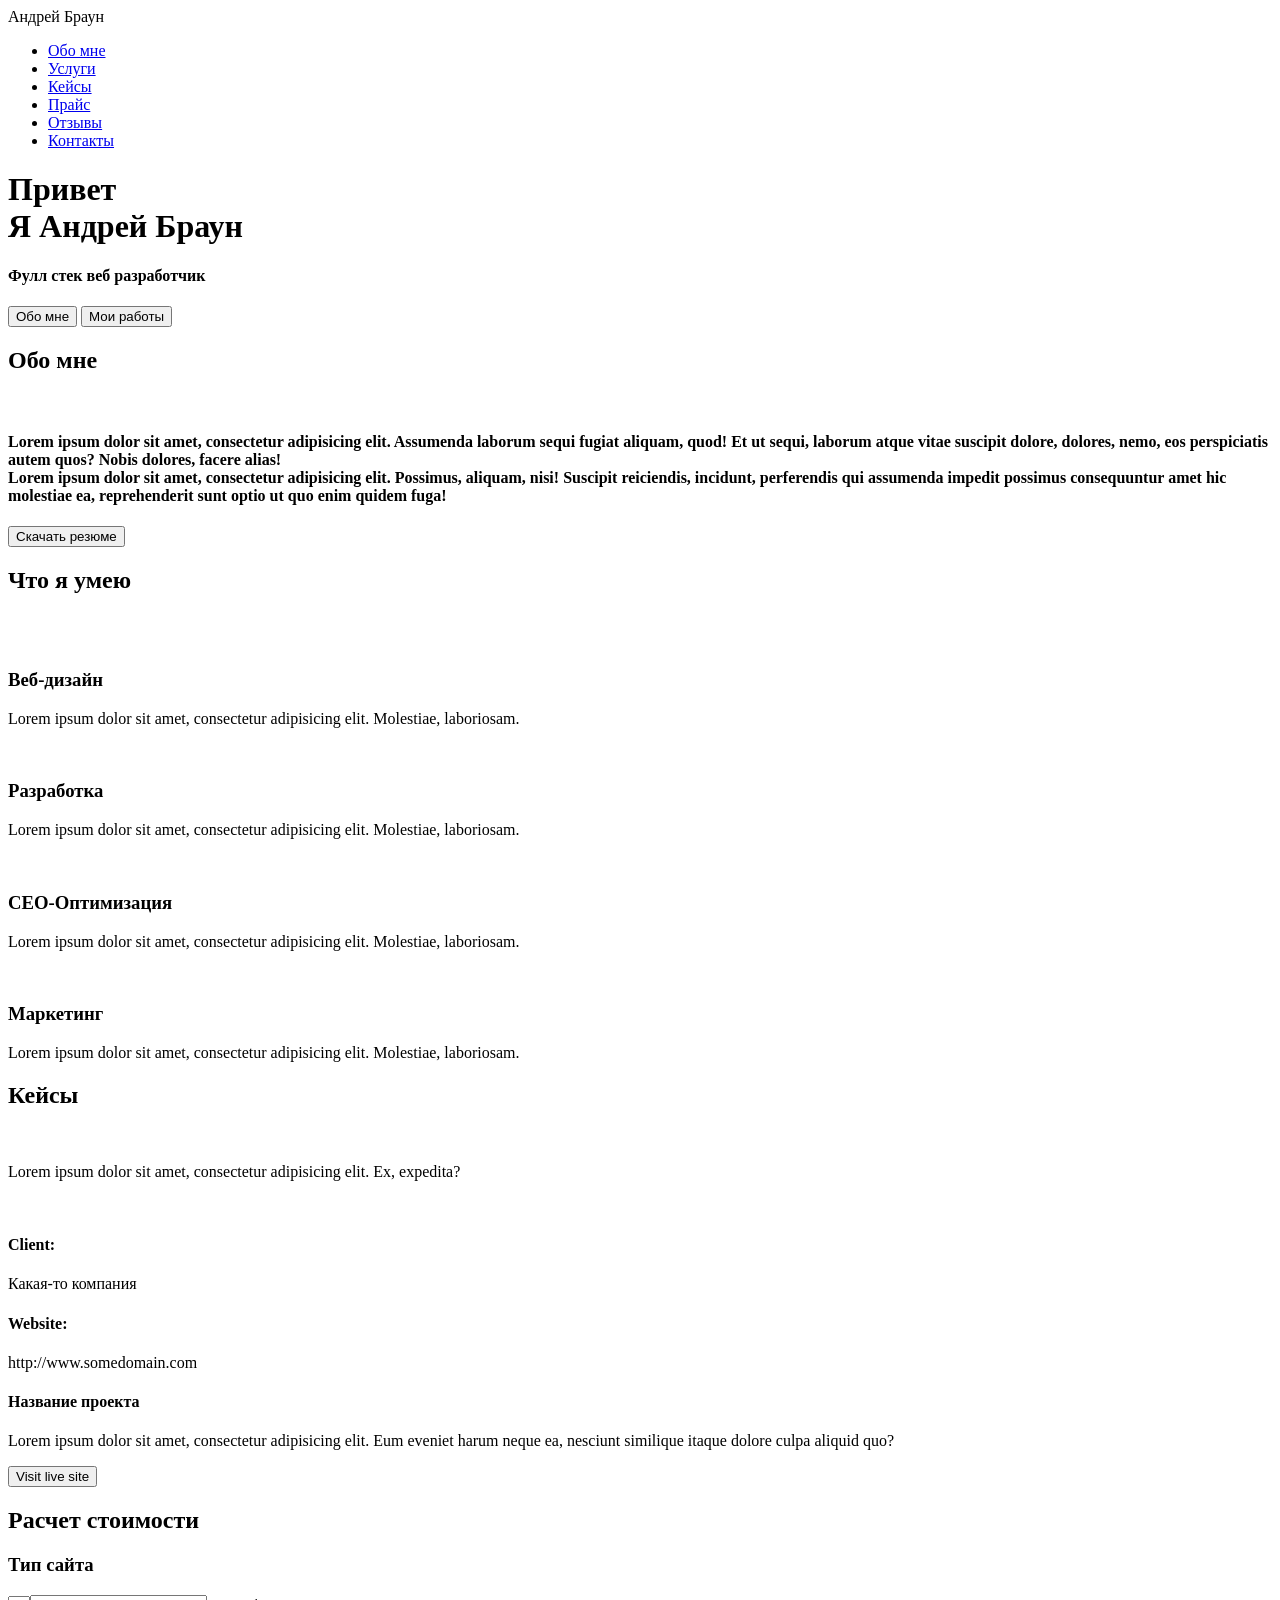
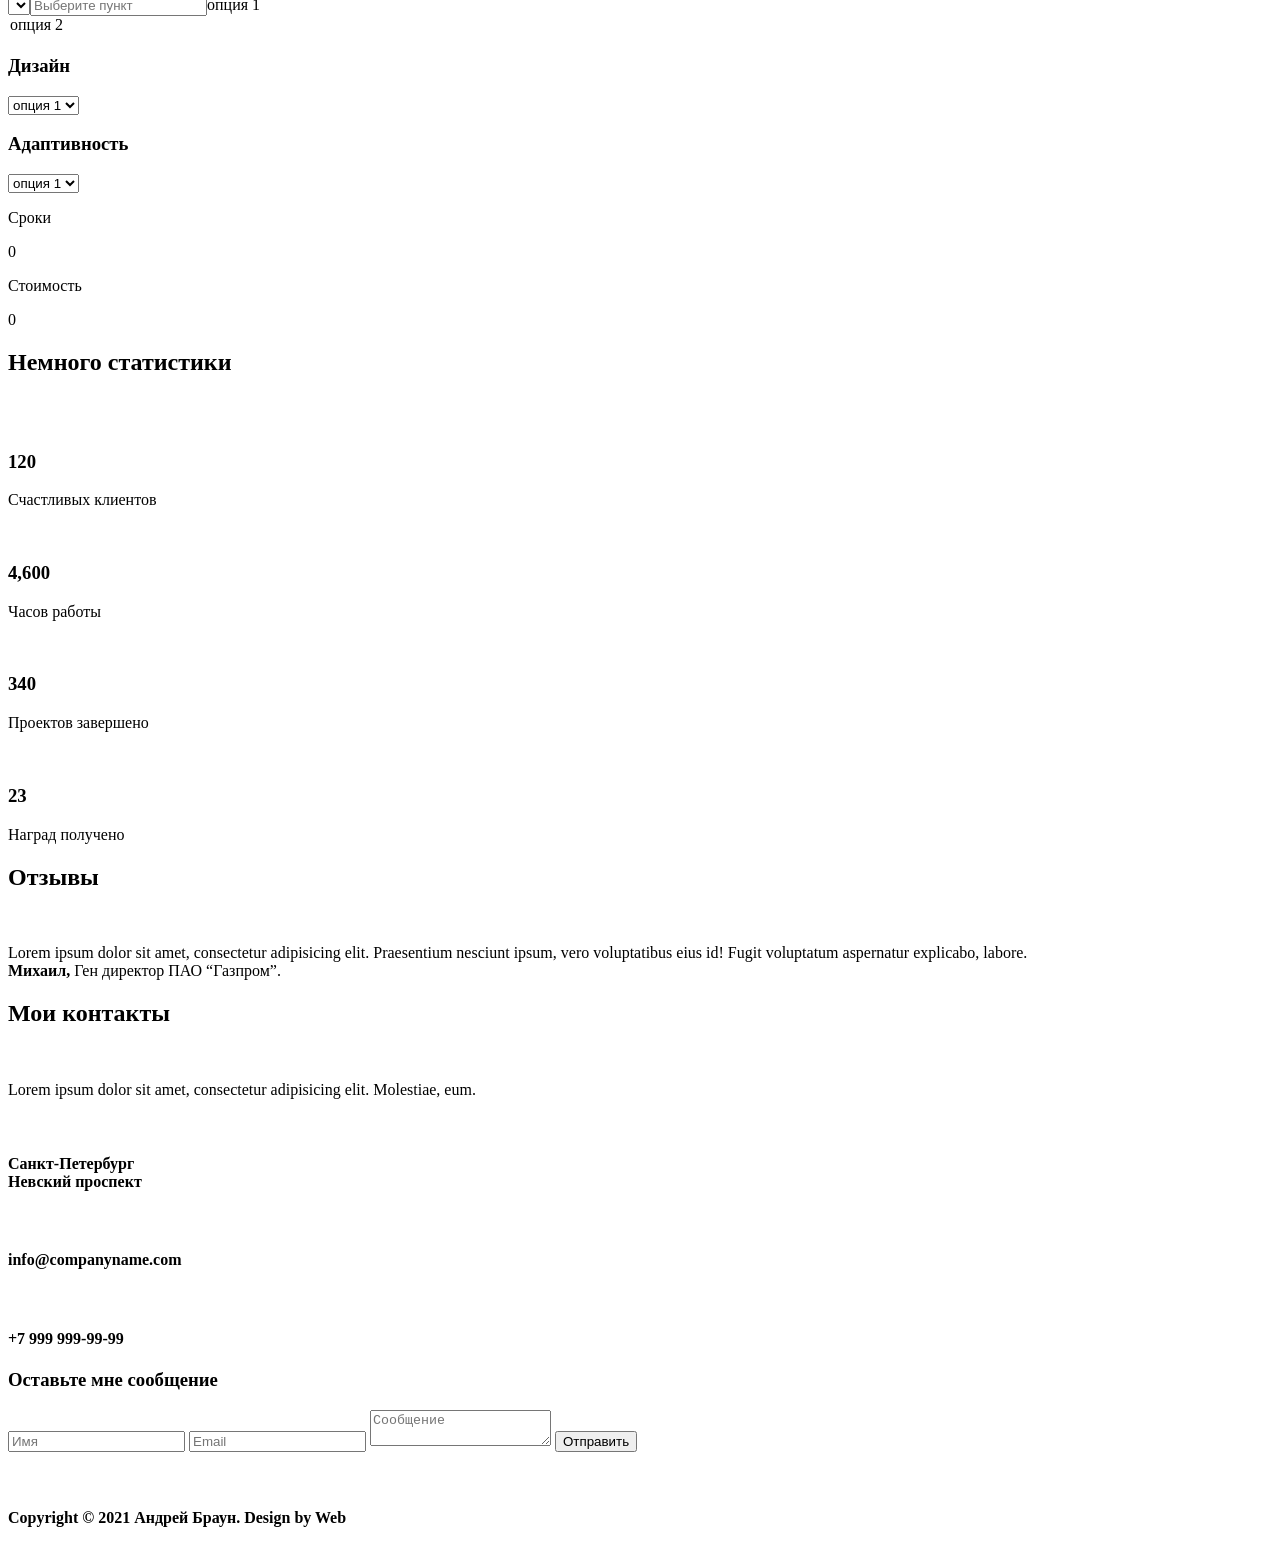
==== src/index.html @ 68bd94ed "Добавила кнопочки "Обо мне", "Мои работы"" ====
<!DOCTYPE html>
<html lang="en">
<head>
    <meta charset="UTF-8">
    <title>Андрей Браун - Веб-разработчик </title>
</head>
<body>
   <header>
       <nav>
           <div class="logo">Андрей Браун</div>
           <div class="menu">
               <ul>
                   <li><a href="...">Обо мне</a></li>
                   <li><a href="...">Услуги</a></li>
                   <li><a href="...">Кейсы</a></li>
                   <li><a href="...">Прайс</a></li>
                   <li><a href="...">Отзывы</a></li>
                   <li><a href="...">Контакты</a></li>
               </ul>
           </div>
       </nav>
   </header>
   
   <div class="main">
   <div class="title__container">
      <h1>Привет <br> Я Андрей Браун</h1> 
      <h4>Фулл стек веб разработчик</h4>
      <input type="submit" value="Обо мне">
      <input type="submit" value="Мои работы">
   </div>
   </div>
   
   <div class="about_me">
      <h2>Обо мне</h2>
      <img src="..." alt=""> <!--оранжевая полосочка-->
      <img src="..." alt="">
      <h4>Lorem ipsum dolor sit amet, consectetur adipisicing elit. Assumenda laborum sequi fugiat aliquam, quod! Et ut sequi, laborum atque vitae suscipit dolore, dolores, nemo, eos perspiciatis autem quos? Nobis dolores, facere alias! <br>Lorem ipsum dolor sit amet, consectetur adipisicing elit. Possimus, aliquam, nisi! Suscipit reiciendis, incidunt, perferendis qui assumenda impedit possimus consequuntur amet hic molestiae ea, reprehenderit sunt optio ut quo enim quidem fuga!</h4>
      <input type="submit" value="Скачать резюме">
   </div>
   
   <div class="skills">
    <h2>Что я умею</h2>
    <img src="..." alt=""> <!--оранжевая полосочка-->
         <div class="skills_item">
            <img src="..." alt="">
            <h3>Веб-дизайн</h3>
            <p>Lorem ipsum dolor sit amet, consectetur adipisicing elit. Molestiae, laboriosam.</p>
         </div>
         <div class="skills_item">
            <img src="..." alt="">
            <h3>Разработка</h3>
            <p>Lorem ipsum dolor sit amet, consectetur adipisicing elit. Molestiae, laboriosam.</p>
         </div>
         <div class="skills_item">
            <img src="..." alt="">
            <h3>CEO-Оптимизация</h3>
            <p>Lorem ipsum dolor sit amet, consectetur adipisicing elit. Molestiae, laboriosam.</p>
         </div>
         <div class="skills_item">
            <img src="..." alt="">
            <h3>Маркетинг</h3>
            <p>Lorem ipsum dolor sit amet, consectetur adipisicing elit. Molestiae, laboriosam.</p>
         </div>
    </div>
       
   <div class="cases">
       <h2>Кейсы</h2>
       <img src="..." alt=""> <!--оранжевая полосочка-->
       <p>Lorem ipsum dolor sit amet, consectetur adipisicing elit. Ex, expedita?</p>
       <img src="..." alt="">
       <h4>Client:</h4>
       <p>Какая-то компания</p>
       <h4>Website:</h4>
       <p>http://www.somedomain.com</p>
       <h4>Название проекта</h4>
       <p>Lorem ipsum dolor sit amet, consectetur adipisicing elit. Eum eveniet harum neque ea, nesciunt similique itaque dolore culpa aliquid quo?</p>
       <input type="submit" value="Visit live site">
   </div>
   
   <div class="calculation">
       <h2>Расчет стоимости</h2>
       <h3>Тип сайта</h3>
       <select name="list" id="list">
           <option value="opt1"><input type="example" placeholder="Выберите пункт">опция 1</option> <!--я пыталась сделать красиво:((-->
           <option value="opt2">опция 2</option>
           
       </select>
       <h3>Дизайн</h3>
       <select name="list" id="list">
           <option value="opt1">опция 1</option>
           <option value="opt2">опция 2</option>
       </select>
       <h3>Адаптивность</h3>
       <select name="list" id="list">
           <option value="opt1">опция 1</option>
           <option value="opt2">опция 2</option>
       </select>
       <p>Сроки</p>
       <p>0</p>
       <p>Стоимость</p>
       <p>0</p>
   </div>
   
   <div class="statistics">
       <h2>Немного статистики</h2>
       <img src="..." alt=""> <!--оранжевая полосочка-->
        <div class="statistics_item">
            <img src="..." alt="">
            <h3>120</h3>
            <p>Счастливых клиентов</p>
         </div>
         <div class="statistics_item">
            <img src="..." alt="">
            <h3>4,600</h3>
            <p>Часов работы</p>
         </div>
         <div class="statistics_item">
            <img src="..." alt="">
            <h3>340</h3>
            <p>Проектов завершено</p>
         </div>
         <div class="statistics_item">
            <img src="..." alt="">
            <h3>23</h3>
            <p>Наград получено</p>
         </div>
   </div>
   
   <div class="reviews">
       <h2>Отзывы</h2>
       <img src="..." alt=""> <!--оранжевая полосочка-->
       <img src="..." alt="">
       <p>Lorem ipsum dolor sit amet, consectetur adipisicing elit. Praesentium nesciunt ipsum, vero voluptatibus eius id! Fugit voluptatum aspernatur explicabo, labore. <br> <b>Михаил,</b> Ген директор ПАО “Газпром”.</p>
   </div>
   
   <div class="contacts">
       <h2>Мои контакты</h2>
       <img src="..." alt=""> <!--оранжевая полосочка-->
       <p>Lorem ipsum dolor sit amet, consectetur adipisicing elit. Molestiae, eum.</p>
       <div class="contacts_item">
            <img src="..." alt="">
            <h4>Санкт-Петербург <br>Невский проспект</h4>
         </div>
         <div class="contacts_item">
            <img src="..." alt="">
            <h4>info@companyname.com</h4>
         </div>
         <div class="contacts_item">
            <img src="..." alt="">
            <h4>+7 999 999-99-99</h4>
         </div>
         <h3>Оставьте мне сообщение</h3>
         <form action="s">
             <input type="text" name="имя" placeholder="Имя">
             <input type="text" name="почта" placeholder="Email">
             <textarea name="s" id="s" placeholder="Сообщение"></textarea>
             <input type="submit" value="Отправить">
         </form>
         <!-- иконки соцсетей -->
         <img src="..." alt="">
         <img src="..." alt="">
         <img src="..." alt="">
         <img src="..." alt="">
         <img src="..." alt="">
         <img src="..." alt="">
   </div>
   
   <div class="maps">
       <img src="https://miro.medium.com/max/1200/1*BQ3-4yyTXT6qX_BtLkE4ZA.jpeg" alt="">
   </div>
   
   <footer>
       <h4>Copyright © 2021 Андрей Браун. Design by Web</h4>
   </footer>
</body>
</html>
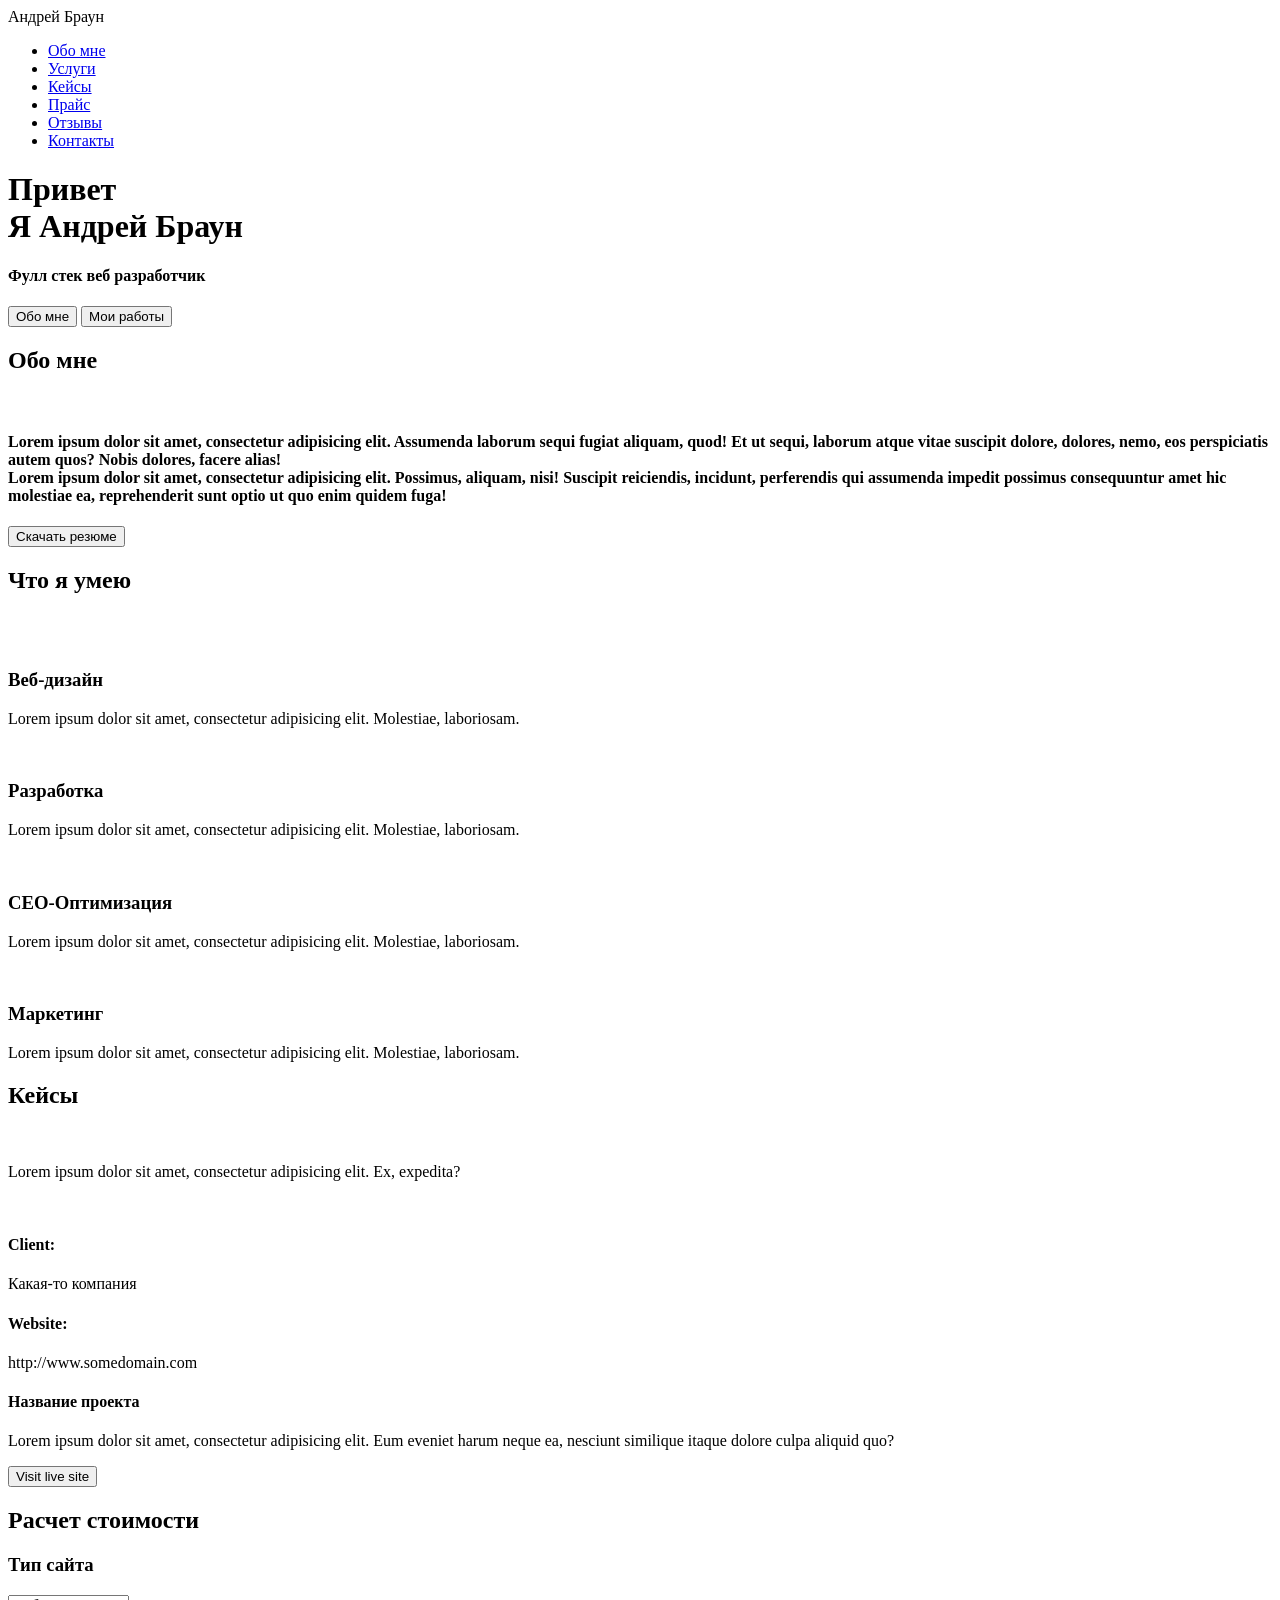
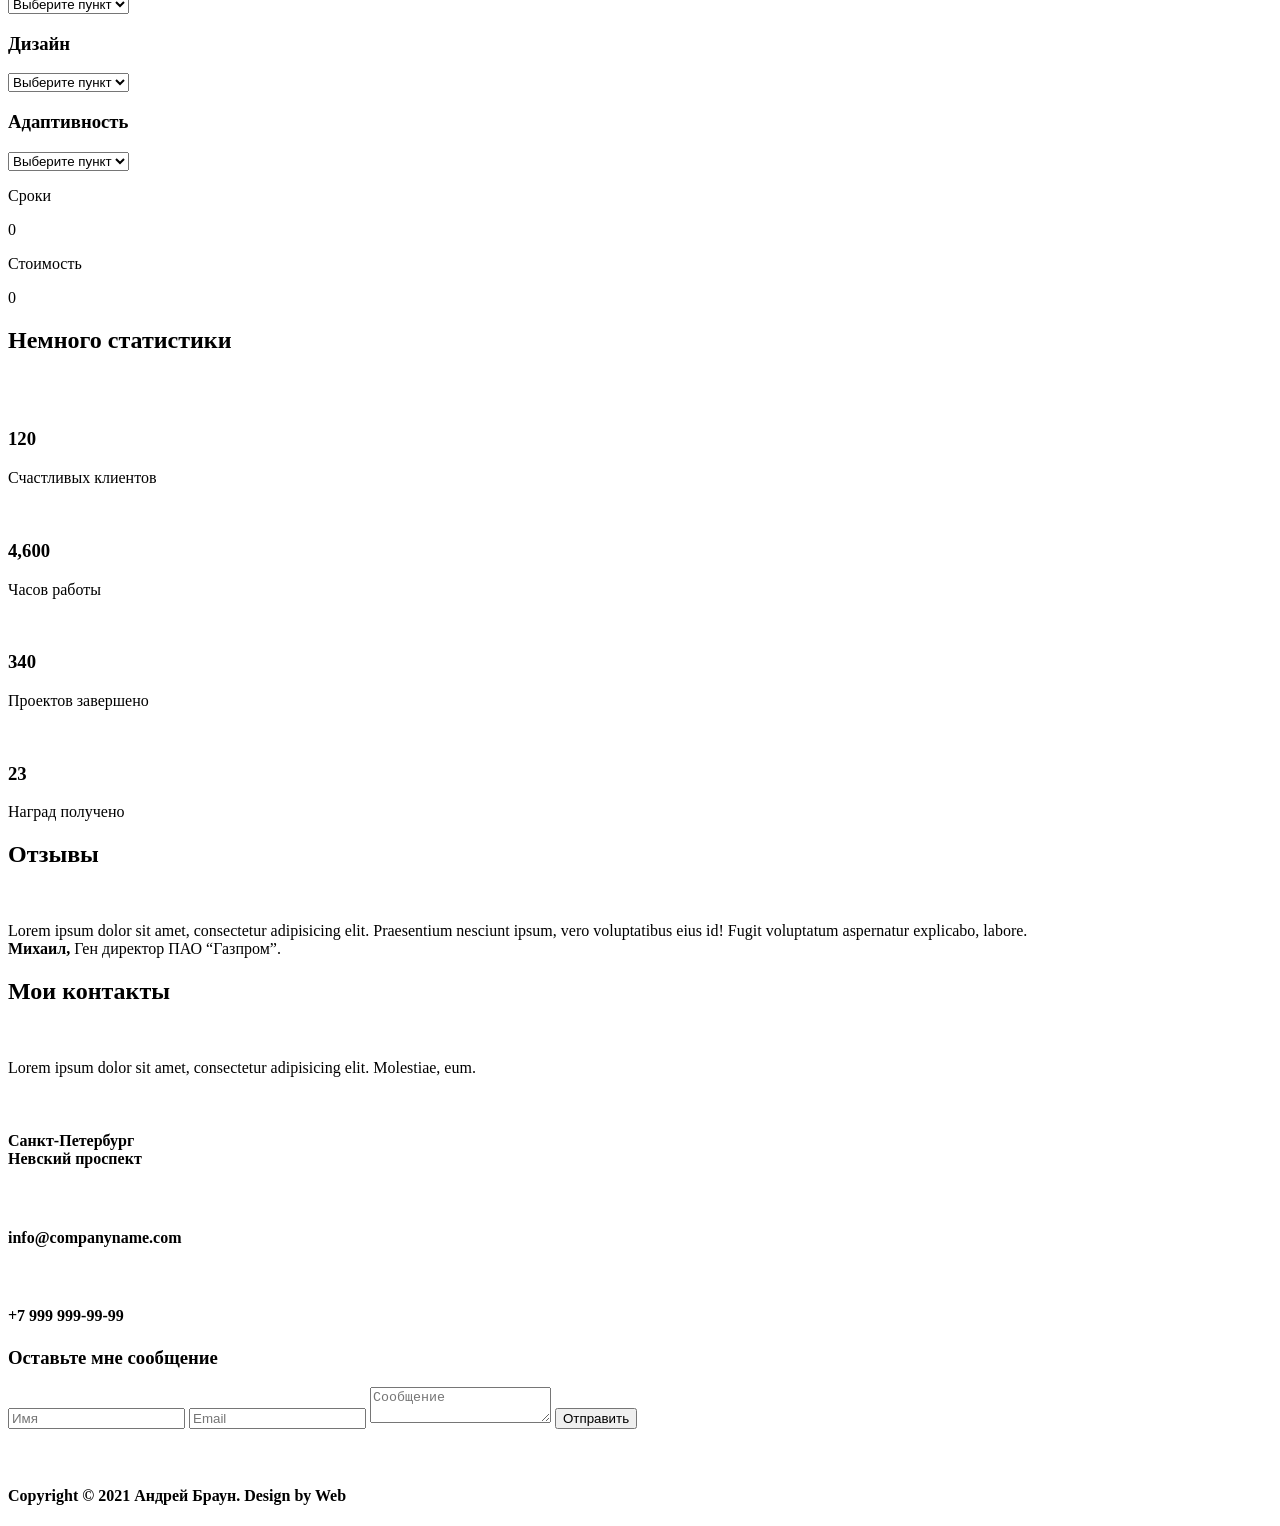
==== commit d069c951: "Убрала input" ====
--- a/src/index.html
+++ b/src/index.html
@@ -81,19 +81,19 @@
        <h2>Расчет стоимости</h2>
        <h3>Тип сайта</h3>
        <select name="list" id="list">
-           <option value="opt1"><input type="example" placeholder="Выберите пункт">опция 1</option> <!--я пыталась сделать красиво:((-->
-           <option value="opt2">опция 2</option>
+           <option value="select">Выберите пункт</option>
+           <option value="opt_n">Опция</option>
            
        </select>
        <h3>Дизайн</h3>
        <select name="list" id="list">
-           <option value="opt1">опция 1</option>
-           <option value="opt2">опция 2</option>
+           <option value="select">Выберите пункт</option>
+           <option value="opt_n">Опция</option>
        </select>
        <h3>Адаптивность</h3>
        <select name="list" id="list">
-           <option value="opt1">опция 1</option>
-           <option value="opt2">опция 2</option>
+           <option value="select">Выберите пункт</option>
+           <option value="opt_n">Опция</option>
        </select>
        <p>Сроки</p>
        <p>0</p>
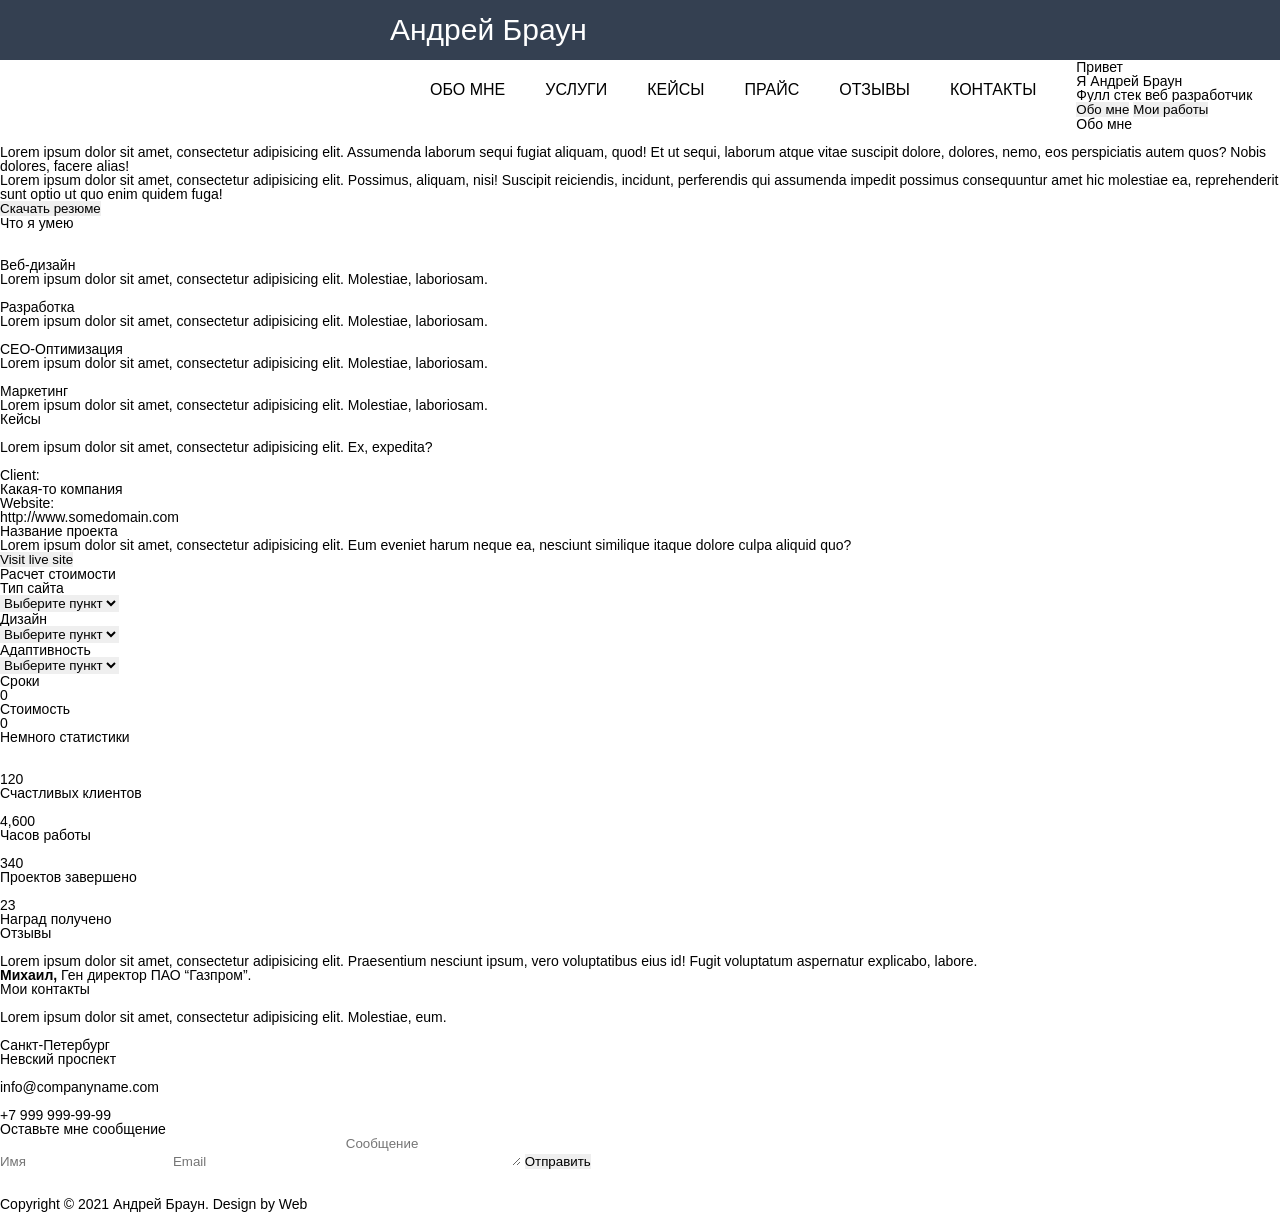
==== commit 1426a66a: "Подключение css не отображает белый цвет в меню" ====
--- a/src/index.html
+++ b/src/index.html
@@ -3,21 +3,23 @@
 <head>
     <meta charset="UTF-8">
     <title>Андрей Браун - Веб-разработчик </title>
+    <link rel="stylesheet" href="css/reset.css">  
+    <link rel="stylesheet" href="css/style.css">
 </head>
 <body>
    <header>
        <nav>
            <div class="logo">Андрей Браун</div>
-           <div class="menu">
-               <ul>
-                   <li><a href="...">Обо мне</a></li>
-                   <li><a href="...">Услуги</a></li>
-                   <li><a href="...">Кейсы</a></li>
-                   <li><a href="...">Прайс</a></li>
-                   <li><a href="...">Отзывы</a></li>
-                   <li><a href="...">Контакты</a></li>
-               </ul>
-           </div>
+            <div class="menu">
+                <ul>
+                    <li><a href="#">Обо мне</a></li>
+                    <li><a href="#">Услуги</a></li>
+                    <li><a href="#">Кейсы</a></li>
+                    <li><a href="#">Прайс</a></li>
+                    <li><a href="#">Отзывы</a></li>
+                    <li><a href="#">Контакты</a></li>
+                </ul>
+            </div>
        </nav>
    </header>
    
--- a/src/css/style.css
+++ b/src/css/style.css
@@ -0,0 +1,31 @@
+body{
+    font-family: Arial, sans-serif;
+}
+nav{
+    width: 100%;
+    height: 60px;
+    background: #344051;
+}
+
+.logo{
+    float: left;
+    color: #fff;
+    font-size: 30px;
+    line-height: 60px;
+    padding-left: 390px;
+}
+
+.menu{
+    float: left;
+    padding-left: 430px;
+    
+}
+
+.menu li{
+    float: left;
+    font-size: 16px;
+    color: #fff;
+    line-height: 60px;
+    margin-right: 40px;
+    text-transform: uppercase;
+}
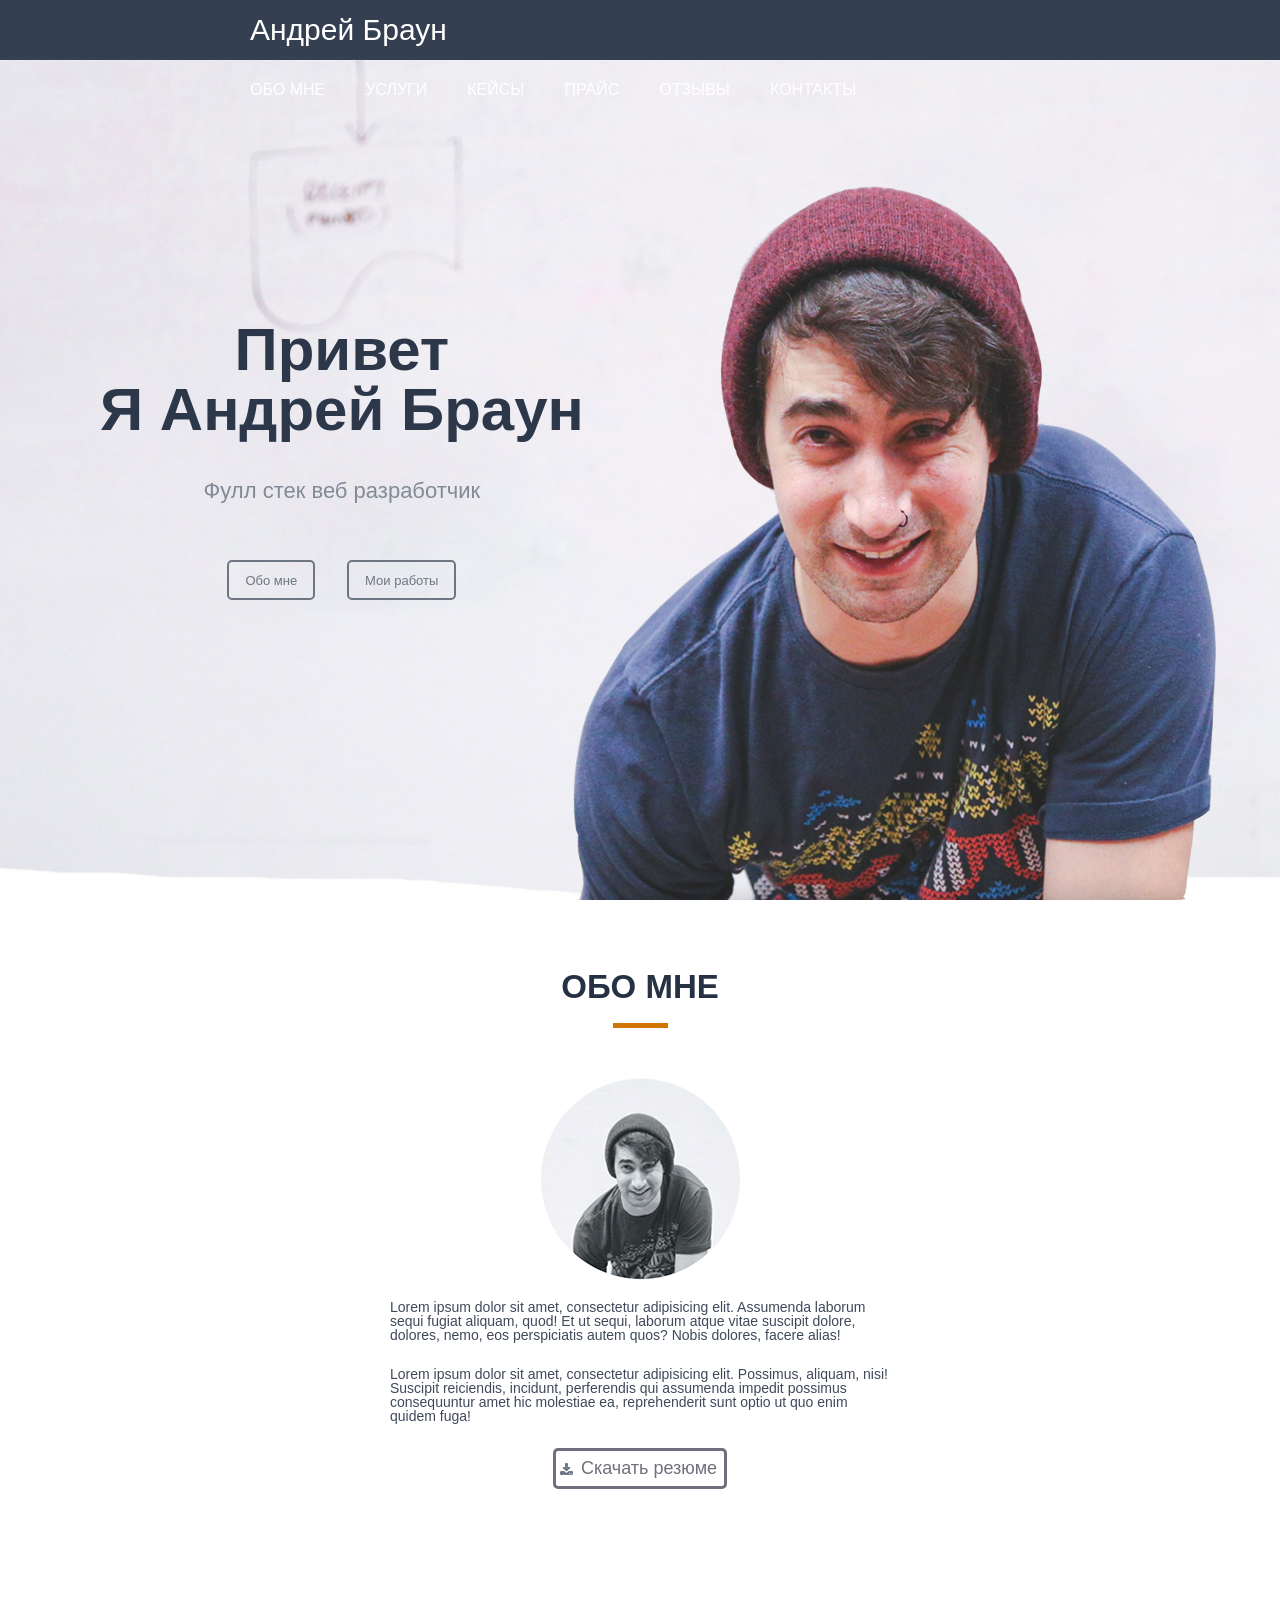
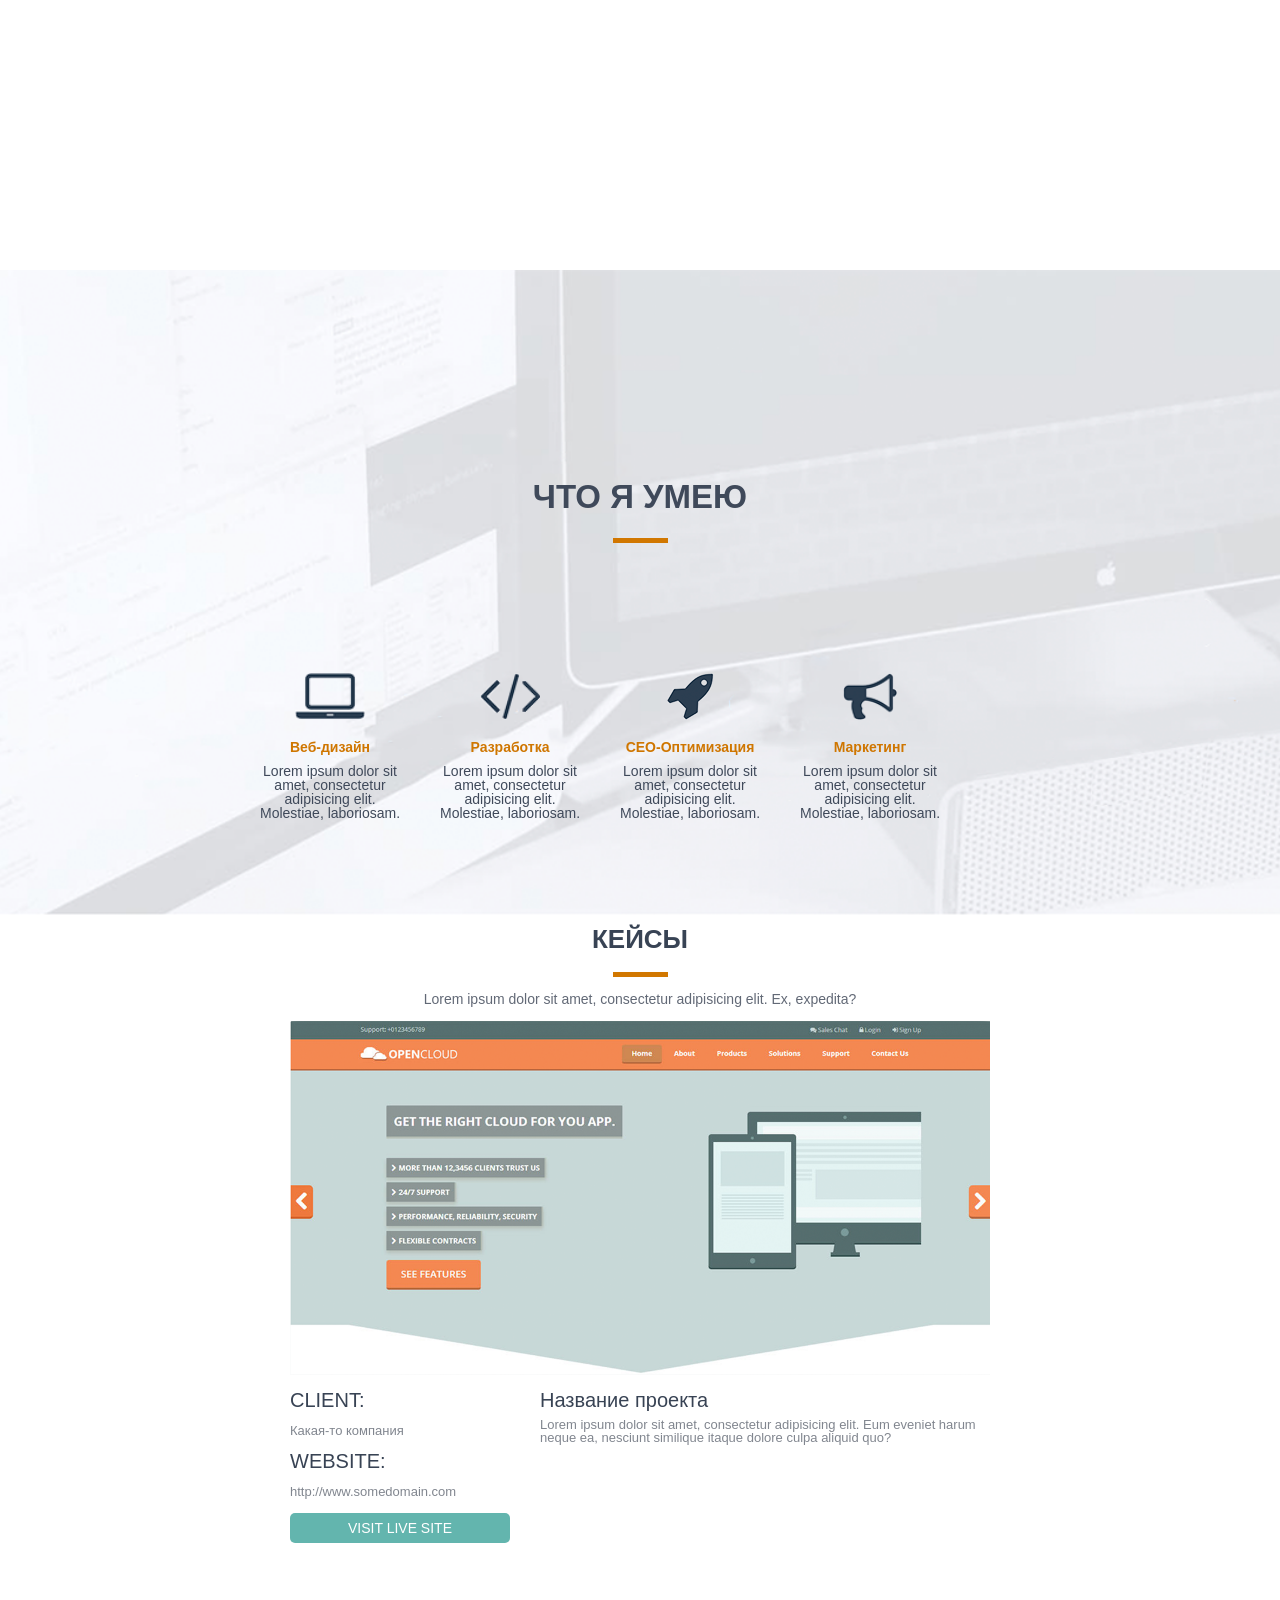
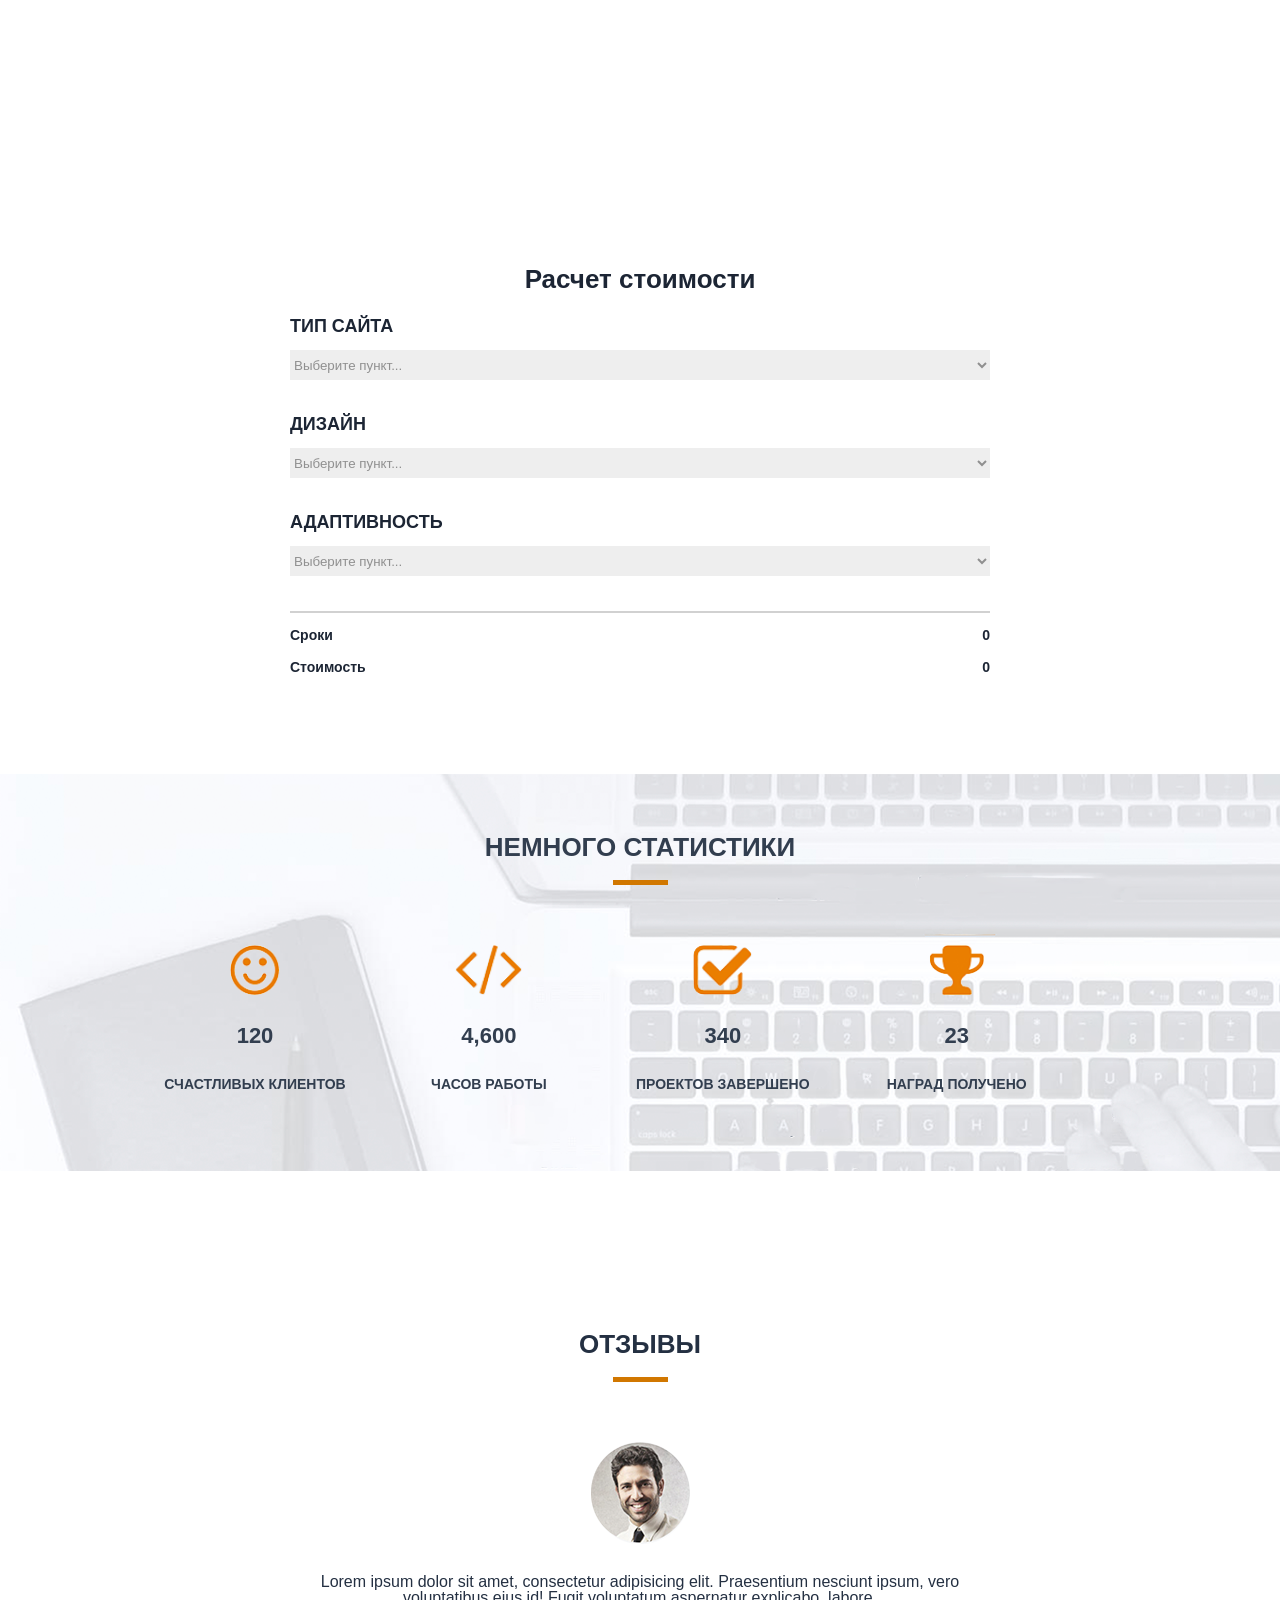
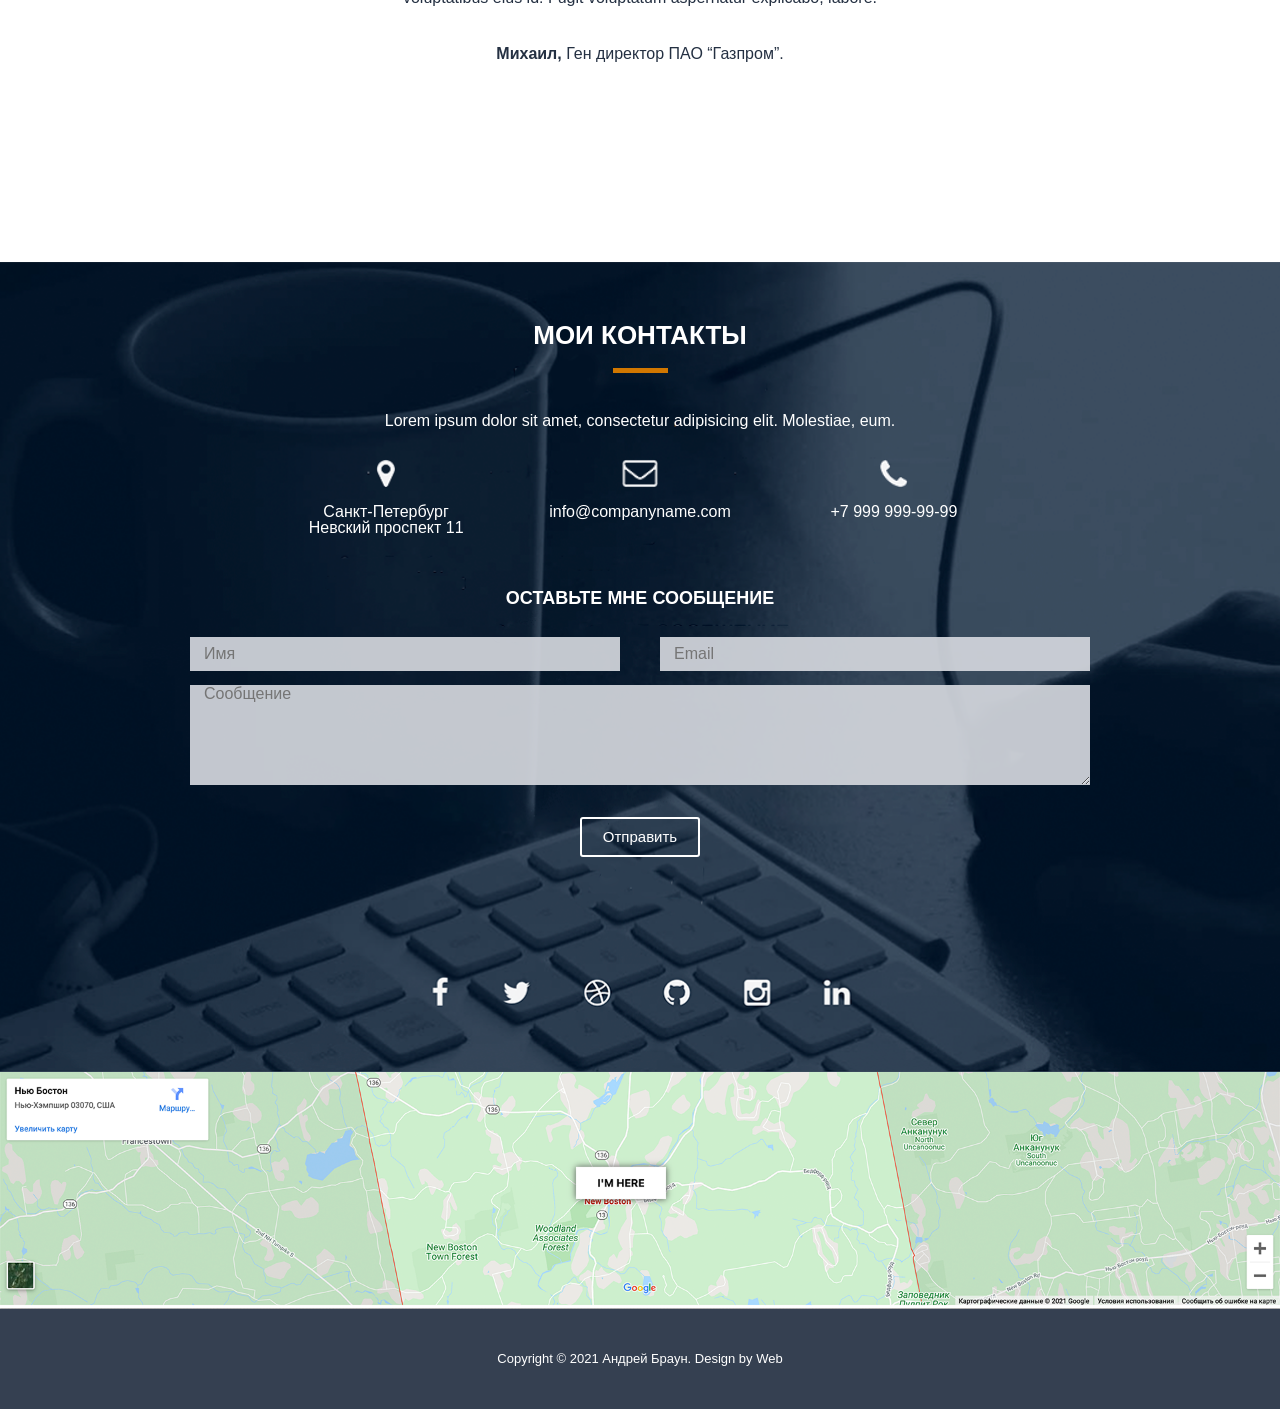
==== commit 8686c521: "css" ====
--- a/src/index.html
+++ b/src/index.html
@@ -33,142 +33,172 @@
    </div>
    
    <div class="about_me">
+    <div class="about_me_container">
       <h2>Обо мне</h2>
-      <img src="..." alt=""> <!--оранжевая полосочка-->
-      <img src="..." alt="">
-      <h4>Lorem ipsum dolor sit amet, consectetur adipisicing elit. Assumenda laborum sequi fugiat aliquam, quod! Et ut sequi, laborum atque vitae suscipit dolore, dolores, nemo, eos perspiciatis autem quos? Nobis dolores, facere alias! <br>Lorem ipsum dolor sit amet, consectetur adipisicing elit. Possimus, aliquam, nisi! Suscipit reiciendis, incidunt, perferendis qui assumenda impedit possimus consequuntur amet hic molestiae ea, reprehenderit sunt optio ut quo enim quidem fuga!</h4>
+      <hr>
+      <img src="img/boy_wb.png" alt="">
+      <p>Lorem ipsum dolor sit amet, consectetur adipisicing elit. Assumenda laborum sequi fugiat aliquam, quod! Et ut sequi, laborum atque vitae suscipit dolore, dolores, nemo, eos perspiciatis autem quos? Nobis dolores, facere alias! </p>
+      <p>Lorem ipsum dolor sit amet, consectetur adipisicing elit. Possimus, aliquam, nisi! Suscipit reiciendis, incidunt, perferendis qui assumenda impedit possimus consequuntur amet hic molestiae ea, reprehenderit sunt optio ut quo enim quidem fuga!</p>
       <input type="submit" value="Скачать резюме">
+    </div>
    </div>
    
    <div class="skills">
-    <h2>Что я умею</h2>
-    <img src="..." alt=""> <!--оранжевая полосочка-->
-         <div class="skills_item">
-            <img src="..." alt="">
+       <div class="skills_container">
+        <h2>Что я умею</h2>
+        <hr>
+         <div class="skills_item">
+            <img src="img/laptop.png" alt="">
             <h3>Веб-дизайн</h3>
             <p>Lorem ipsum dolor sit amet, consectetur adipisicing elit. Molestiae, laboriosam.</p>
          </div>
          <div class="skills_item">
-            <img src="..." alt="">
+            <img src="img/sign.png" alt="">
             <h3>Разработка</h3>
             <p>Lorem ipsum dolor sit amet, consectetur adipisicing elit. Molestiae, laboriosam.</p>
          </div>
          <div class="skills_item">
-            <img src="..." alt="">
+            <img src="img/rocket.png" alt="">
             <h3>CEO-Оптимизация</h3>
             <p>Lorem ipsum dolor sit amet, consectetur adipisicing elit. Molestiae, laboriosam.</p>
          </div>
          <div class="skills_item">
-            <img src="..." alt="">
+            <img src="img/speaker.png" alt="">
             <h3>Маркетинг</h3>
             <p>Lorem ipsum dolor sit amet, consectetur adipisicing elit. Molestiae, laboriosam.</p>
          </div>
+         <div class="clear"></div>
+        </div>
     </div>
        
    <div class="cases">
+      <div class="cases_container">
        <h2>Кейсы</h2>
-       <img src="..." alt=""> <!--оранжевая полосочка-->
-       <p>Lorem ipsum dolor sit amet, consectetur adipisicing elit. Ex, expedita?</p>
-       <img src="..." alt="">
+       <hr>
+       <p class="description">Lorem ipsum dolor sit amet, consectetur adipisicing elit. Ex, expedita?</p>
+       <img src="img/screenshot.png" alt="">
+       <div class="description_left">
        <h4>Client:</h4>
        <p>Какая-то компания</p>
        <h4>Website:</h4>
        <p>http://www.somedomain.com</p>
+       <input type="submit" value="Visit live site">
+       </div>
+       <div class="description_right">
        <h4>Название проекта</h4>
+       <br>
        <p>Lorem ipsum dolor sit amet, consectetur adipisicing elit. Eum eveniet harum neque ea, nesciunt similique itaque dolore culpa aliquid quo?</p>
-       <input type="submit" value="Visit live site">
+       </div>
+      </div>
    </div>
    
    <div class="calculation">
+      <div class="calculation_container">
        <h2>Расчет стоимости</h2>
+       <div class="calculation_inner">
        <h3>Тип сайта</h3>
-       <select name="list" id="list">
-           <option value="select">Выберите пункт</option>
+       <select class="my-select" name="list" id="list">
+           <option value="select">Выберите пункт...</option>
            <option value="opt_n">Опция</option>
-           
        </select>
        <h3>Дизайн</h3>
-       <select name="list" id="list">
-           <option value="select">Выберите пункт</option>
+       <select class="my-select" name="list" id="list">
+           <option value="select">Выберите пункт...</option>
            <option value="opt_n">Опция</option>
        </select>
        <h3>Адаптивность</h3>
-       <select name="list" id="list">
-           <option value="select">Выберите пункт</option>
+       <select class="my-select" name="list" id="list">
+           <option value="select">Выберите пункт...</option>
            <option value="opt_n">Опция</option>
        </select>
-       <p>Сроки</p>
-       <p>0</p>
-       <p>Стоимость</p>
-       <p>0</p>
-   </div>
-   
-   <div class="statistics">
+       <hr>
+       <div class="calculation_footer">
+       <div class="date">
+       <p class="text">Сроки</p>
+       <p class="digit">0</p>
+       <div class="clear"></div>
+       </div>
+       <div class="price">
+       <p class="text">Стоимость</p>
+       <p class="digit">0</p>
+       <div class="clear"></div>
+       </div>
+       </div>
+       </div>
+      </div>
+   </div>
+   
+   <div class="statistic">
+      <div class="statistic_container">
        <h2>Немного статистики</h2>
-       <img src="..." alt=""> <!--оранжевая полосочка-->
-        <div class="statistics_item">
-            <img src="..." alt="">
+       <hr>
+        <div class="statistic_item">
+            <img src="img/smile.png" alt="">
             <h3>120</h3>
             <p>Счастливых клиентов</p>
          </div>
-         <div class="statistics_item">
-            <img src="..." alt="">
+         <div class="statistic_item">
+            <img src="img/sign_orange.png" alt="">
             <h3>4,600</h3>
             <p>Часов работы</p>
          </div>
-         <div class="statistics_item">
-            <img src="..." alt="">
+         <div class="statistic_item">
+            <img src="img/check.png" alt="">
             <h3>340</h3>
             <p>Проектов завершено</p>
          </div>
-         <div class="statistics_item">
-            <img src="..." alt="">
+         <div class="statistic_item">
+            <img src="img/cup.png" alt="">
             <h3>23</h3>
             <p>Наград получено</p>
          </div>
-   </div>
-   
-   <div class="reviews">
-       <h2>Отзывы</h2>
-       <img src="..." alt=""> <!--оранжевая полосочка-->
-       <img src="..." alt="">
-       <p>Lorem ipsum dolor sit amet, consectetur adipisicing elit. Praesentium nesciunt ipsum, vero voluptatibus eius id! Fugit voluptatum aspernatur explicabo, labore. <br> <b>Михаил,</b> Ген директор ПАО “Газпром”.</p>
+        </div>
+   </div>
+   
+   <div class="review">
+      <div class="review_container">
+           <h2>Отзывы</h2>
+           <hr>
+           <img src="img/man.png" alt="">
+           <p class="review-text">Lorem ipsum dolor sit amet, consectetur adipisicing elit. Praesentium nesciunt ipsum, vero voluptatibus eius id! Fugit voluptatum aspernatur explicabo, labore.</p>
+           <p class="review_author"> <b>Михаил,</b> Ген директор ПАО “Газпром”.
+           </p>
+       </div>
    </div>
    
    <div class="contacts">
-       <h2>Мои контакты</h2>
-       <img src="..." alt=""> <!--оранжевая полосочка-->
-       <p>Lorem ipsum dolor sit amet, consectetur adipisicing elit. Molestiae, eum.</p>
-       <div class="contacts_item">
-            <img src="..." alt="">
-            <h4>Санкт-Петербург <br>Невский проспект</h4>
-         </div>
-         <div class="contacts_item">
-            <img src="..." alt="">
-            <h4>info@companyname.com</h4>
-         </div>
-         <div class="contacts_item">
-            <img src="..." alt="">
-            <h4>+7 999 999-99-99</h4>
-         </div>
-         <h3>Оставьте мне сообщение</h3>
-         <form action="s">
-             <input type="text" name="имя" placeholder="Имя">
-             <input type="text" name="почта" placeholder="Email">
-             <textarea name="s" id="s" placeholder="Сообщение"></textarea>
-             <input type="submit" value="Отправить">
-         </form>
-         <!-- иконки соцсетей -->
-         <img src="..." alt="">
-         <img src="..." alt="">
-         <img src="..." alt="">
-         <img src="..." alt="">
-         <img src="..." alt="">
-         <img src="..." alt="">
+      <div class="contacts_container">
+           <h2>Мои контакты</h2>
+           <hr>
+           <p class="contacts_subscription">Lorem ipsum dolor sit amet, consectetur adipisicing elit. Molestiae, eum.</p>
+           <div class="contacts_data">
+               <div class="contacts_item">
+                    <img src="img/geolocation.png" alt="">
+                    <h4>Санкт-Петербург <br>Невский проспект 11</h4>
+                </div>
+                <div class="contacts_item">
+                    <img src="img/mail.png" alt="">
+                    <h4>info@companyname.com</h4>
+                </div>
+                <div class="contacts_item">
+                    <img src="img/phone.png" alt="">
+                    <h4>+7 999 999-99-99</h4>
+                </div>
+                </div>
+                 <h3>Оставьте мне сообщение</h3>
+                 <form action="s">
+                    <div class="contacts_inputs">
+                         <input type="text" name="имя" placeholder="Имя">
+                         <input class="input2"type="text" name="почта" placeholder="Email">
+                     </div>
+                     <textarea name="s" id="s" placeholder="Сообщение"></textarea>
+                     <input type="submit" value="Отправить">
+             </form>
+             </div>
    </div>
    
    <div class="maps">
-       <img src="https://miro.medium.com/max/1200/1*BQ3-4yyTXT6qX_BtLkE4ZA.jpeg" alt="">
+       <img src="img/map.png" alt="">
    </div>
    
    <footer>
--- a/src/css/style.css
+++ b/src/css/style.css
@@ -12,12 +12,12 @@
     color: #fff;
     font-size: 30px;
     line-height: 60px;
-    padding-left: 390px;
+    padding-left: 250px;
 }
 
 .menu{
     float: left;
-    padding-left: 430px;
+    padding-left: 250px;
     
 }
 
@@ -28,4 +28,512 @@
     line-height: 60px;
     margin-right: 40px;
     text-transform: uppercase;
+}
+
+.menu li a{
+    color: white;
+}
+
+.main {
+    width: 100%;
+    height: calc(100% - 60px);
+    background: url(../img/boy.png) 90% 100%/auto 85% no-repeat, url(../img/bg.jpg) center/cover no-repeat;
+}
+
+.title__container {
+    float: left;
+    margin: 200px 0px 0px 100px;
+    color: #2c384a;
+    text-align: center;
+    
+}
+
+.title__container h1 {
+    font-size: 60px;
+    font-weight: bold;
+}
+
+.title__container h4 {
+    margin-top: 40px;
+    font-size: 22px;
+    color: #828a95;
+}
+
+.title__container input {
+    height: 40px;
+    text-align: center;
+    border: 2px solid #6d7682;
+    color: #6d7682;
+    background: none;
+    border-radius: 5px;
+    font-size: 13px;
+    padding: 0px 16px;
+    margin: 58px 14px 0px 14px;
+}
+
+.about_me {
+    height: 100%;
+}
+
+.about_me_container h2 {
+    text-align: center;
+    color: #263244;
+    width: 200px;
+    font-size: 33px;
+    margin: 70px auto 20px auto;
+    text-transform: uppercase;
+    font-weight: bold;
+}
+
+.about_me_container {
+    text-align: center;
+    width: 500px;
+    margin: 0 auto;
+}
+
+
+.about_me_container hr {
+    height: 5px;
+    width: 55px;
+    background: #d17700;
+    margin: 0 auto 30px;
+}
+
+.about_me_container img{
+    display: block;
+    margin: 50px auto 20px auto;
+}
+
+.about_me_container p {
+    text-align: left;
+    font-size: 14px;
+    margin-bottom: 25px;
+    color: #3f495a;
+}
+
+.about_me_container input {
+    font-size: 18px;
+    color: #6f707e;
+    border: 3px solid #6f707e;
+    padding-left: 20px;
+    padding: 7px 7px 7px 25px;
+    border-radius: 5px;
+    background: url(../img/icon.png) 2% 50% no-repeat;
+}
+
+.skills {
+    background: url(../img/bg2.png) center/cover no-repeat;
+}
+
+.skills_container {
+    width: 800px;
+    margin: 0 auto;
+    color: #3f495a;
+    padding-top: 110px;
+    padding-bottom: 96px;
+}
+
+.skills_container h2 {
+    font-size: 33px;
+    text-transform: uppercase;
+    color: #3f495a;
+    font-weight: bold;
+    text-align: center;
+    margin-bottom: 25px;
+    padding-top: 100px;
+}
+
+.skills_container hr {
+    height: 5px;
+    width: 55px;
+    background: #d17700;
+    margin: 0 auto 30px;
+}
+
+.skills_item {
+    margin: 100px 15px 0 15px;
+    float: left;
+    width: 150px;
+    text-align: center;
+}
+
+.clear {
+    clear: left;
+}
+
+.skills_item h3 {
+    color: #cf7600;
+    font-weight: bold;
+    margin-bottom: 10px;
+}
+
+.skills_item img {
+    margin-bottom: 20px;
+    height: 47px;
+}
+
+.cases {
+    height: 100%;
+    padding-top: 10px;
+    padding-bottom: 10px;
+}
+
+.cases_container {
+    width: 700px;
+    margin: 0 auto;
+}
+
+.cases_container h2 {
+    text-align: center;
+    font-size: 26px;
+    font-weight: bold;
+    margin: 0 auto 15px;
+    padding-bottom: 5px;
+    text-transform: uppercase;
+    color: #384354;
+}
+
+.cases_container hr {
+    height: 5px;
+    width: 55px;
+    background: #d17700;
+    margin: 0 auto 15px;  
+}
+
+.cases_container .description {
+    text-align: center;
+    font-size: 14px;
+    margin-bottom: 15px;
+    color: #626976;
+}
+
+.cases_container img {
+    width: 100%;
+    margin-bottom: 15px;
+    height: auto;
+}
+
+.description_left {
+    width: 220px;
+    float: left;
+    margin-right: 30px;
+}
+
+.description_left h4 {
+    color: #384354;
+    font-size: 20px;
+    text-transform: uppercase;
+}
+
+.description_left p {
+    font-size: 13px;
+    color: #81868f;
+    margin: 14px 0;
+}
+
+.description_right h4 {
+    float: left;
+}
+
+.description_left input {
+    margin-top: 15px;
+    display: block;
+    width: 100%;
+    background: #63b5ae;
+    height: 30px;
+    line-height: 30px;
+    text-align: center;
+    color: white;
+    font-size: 14px;
+    border-radius: 5px;
+    text-transform: uppercase;
+}
+
+.description_right h4 {
+    color: #384354;
+    font-size: 20px;
+}
+
+.description_right p {
+    text-align: left;
+    font-size: 13px;
+    color: #81868f;
+    margin: 14px 0;
+}
+
+.calculation_container {
+    width: 700px;
+    margin: 0 auto;
+}
+
+.calculation_container h2 {
+    text-align: center;
+    font-size: 26px;
+    font-weight: bold;
+    margin: 50px auto 15px;
+    padding-bottom: 5px;
+    color: #1c2534;
+}
+
+.calculation_inner h3 {
+    color: #1c2534;
+    text-transform: uppercase;
+    font-size: 18px;
+    margin-bottom: 15px;
+    margin-top: 20px;
+    font-weight: bold;
+}
+
+.calculation_inner select {
+    margin-bottom: 15px;
+}
+
+.my-select {
+    width: 100%;
+    height: 30px;
+    background: #eee;
+    color: #909090;
+}
+
+.calculation_container hr {
+    background: #d1d1d1;
+    height: 2px;
+    margin-top: 20px;
+    margin-bottom: 15px;
+}
+
+.date, .price {
+    margin-bottom: 18px;
+    font-size: 14px;
+    color: #1c2534;
+    font-weight: bold;
+}
+
+.calculation_footer .text {
+    float:left;
+}
+
+.calculation_footer .digit {
+    float: right;
+}
+
+.statistic {
+    background: url(../img/bg3.png);
+    margin-top: 100px;
+    margin-bottom: 100px;
+}
+
+.statistic_container {
+    width: 1000px;
+    margin: 0 auto;
+}
+
+.statistic_container h2 {
+    font-size: 26px;
+    text-align: center;
+    color: #323e4f;
+    font-weight: bold;
+    margin: 50px auto 15px;
+    padding-bottom: 5px;
+    padding-top: 60px;
+    text-transform: uppercase;
+}
+
+.statistic_container hr {
+    height: 5px;
+    width: 55px;
+    background: #d17700;
+    margin: 0px auto 60px; 
+}
+
+.statistic_item {
+    display: inline-block;
+    width: 230px;
+    text-align: center;
+}
+
+.statistic_item img {
+    height: 50px;
+}
+
+.statistic_item h3 {
+    color: #323e4f;
+    font-weight: 900;
+    text-align: center;
+    font-size: 22px;
+    margin: 30px auto 30px;
+}
+
+.statistic_item p {
+    color: #323e4f;
+    text-transform: uppercase;
+    font-size: 14px;
+    text-align: center;
+    margin-bottom: 80px;
+    font-weight: 600;
+}
+
+.review {
+    text-align: center;
+}
+
+.review_container {
+    width: 700px;
+    margin: 0 auto;
+}
+
+.review_container h2 {
+    color: #243042;
+    font-size: 26px;
+    text-transform: uppercase;
+    text-align: center;
+    font-weight: bold;
+    padding-bottom: 5px;
+    padding-top: 60px;
+    margin: 50px auto 15px;
+}
+
+.review_container hr {
+    height: 5px;
+    width: 55px;
+    background: #d17700;
+    margin: 0px auto 60px; 
+}
+
+.review_container img {
+    margin-bottom: 30px;
+}
+
+.review_container p {
+    color: #243042;
+    font-size: 16px;
+}
+
+.review-text {
+    margin-bottom: 40px;
+}
+
+.review_author {
+    margin-bottom: 200px;
+}
+
+.contacts{
+    background: url(../img/bg4.png) center/cover no-repeat;
+    height: 810px;
+}
+
+.contacts_container {
+    width: 900px;
+    margin: 0 auto;
+}
+
+.contacts_container h2 {
+    color: #fff;
+    font-size: 26px;
+    text-transform: uppercase;
+    text-align: center;
+    font-weight: bold;
+    padding-bottom: 5px;
+    padding-top: 60px;
+    margin: 50px auto 15px;
+}
+
+.contacts_container hr {
+    height: 5px;
+    width: 55px;
+    background: #d17700;
+    margin: 0px auto 40px; 
+}
+
+.contacts_subscription {
+    text-align: center;
+    color: #fff;
+    font-size: 16px;
+    margin-bottom: 30px;
+}
+
+.contacts_data {
+    width: 900px;
+    height: 100px;
+    margin: 0 auto;
+    text-align: center;
+}
+
+.contacts_item {
+    display: inline-block;
+    margin: 0 auto;
+    text-align: center;
+    width: 250px;
+    height: 70px;
+    vertical-align: middle;
+}
+
+.contacts_item img {
+    height: 29px;
+    margin-bottom: 16px;
+}
+
+.contacts_item h4 {
+    color: #fff;
+    text-align: center;
+    font-size: 16px;
+}
+
+.contacts_container h3 {
+    text-align: center;
+    text-transform: uppercase;
+    font-size: 18px;
+    color: #fff;
+    margin: 30px auto;
+    font-weight: bold;
+}
+
+.contacts_inputs input {
+    display: block;
+    width: 430px;
+    float: left;
+    height: 34px;
+    padding-left: 14px;
+    margin-bottom: 14px;
+    background: rgba(210, 214, 220, 0.93);
+    font-size: 16px;
+}
+
+.contacts_inputs .input2 {
+    float: right;
+}
+
+.contacts_container textarea {
+    width: 100%;
+    height: 100px;
+    background: rgba(210, 214, 220, 0.93);
+    font-size: 16px;
+    padding-left: 14px;
+}
+
+.contacts_container input[type="submit"] {
+    display: block;
+    margin: 30px auto;
+    width: 120px;
+    line-height: 36px;
+    border-radius: 3px;
+    font-size: 15px;
+    background: none;
+    border: 2px solid #fff;
+    color: #fff;
+}
+
+.maps img {
+    display: block;
+    width: 100%;
+}
+
+footer {
+    background: #354051;
+    line-height: 100px;
+    text-align: center;
+    color: #fff;
+    font-size: 13px;
+    
+    
 }
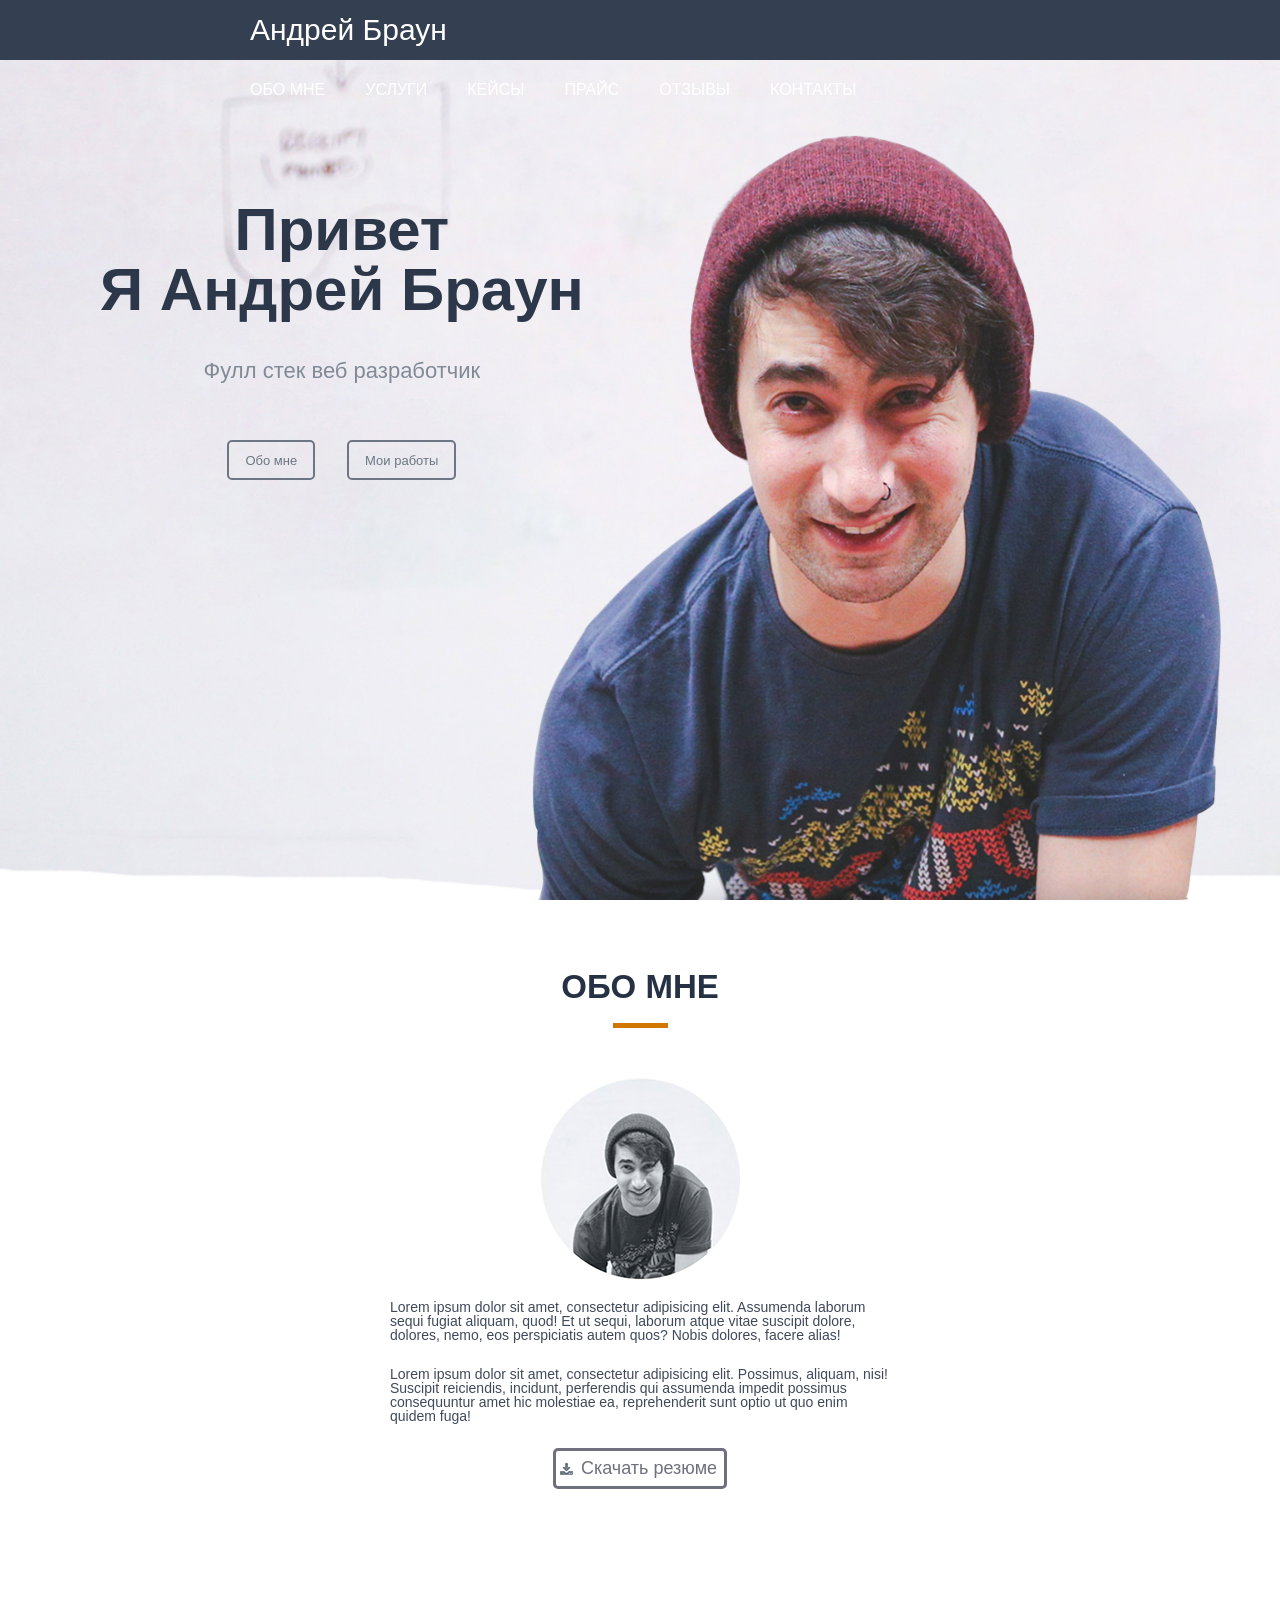
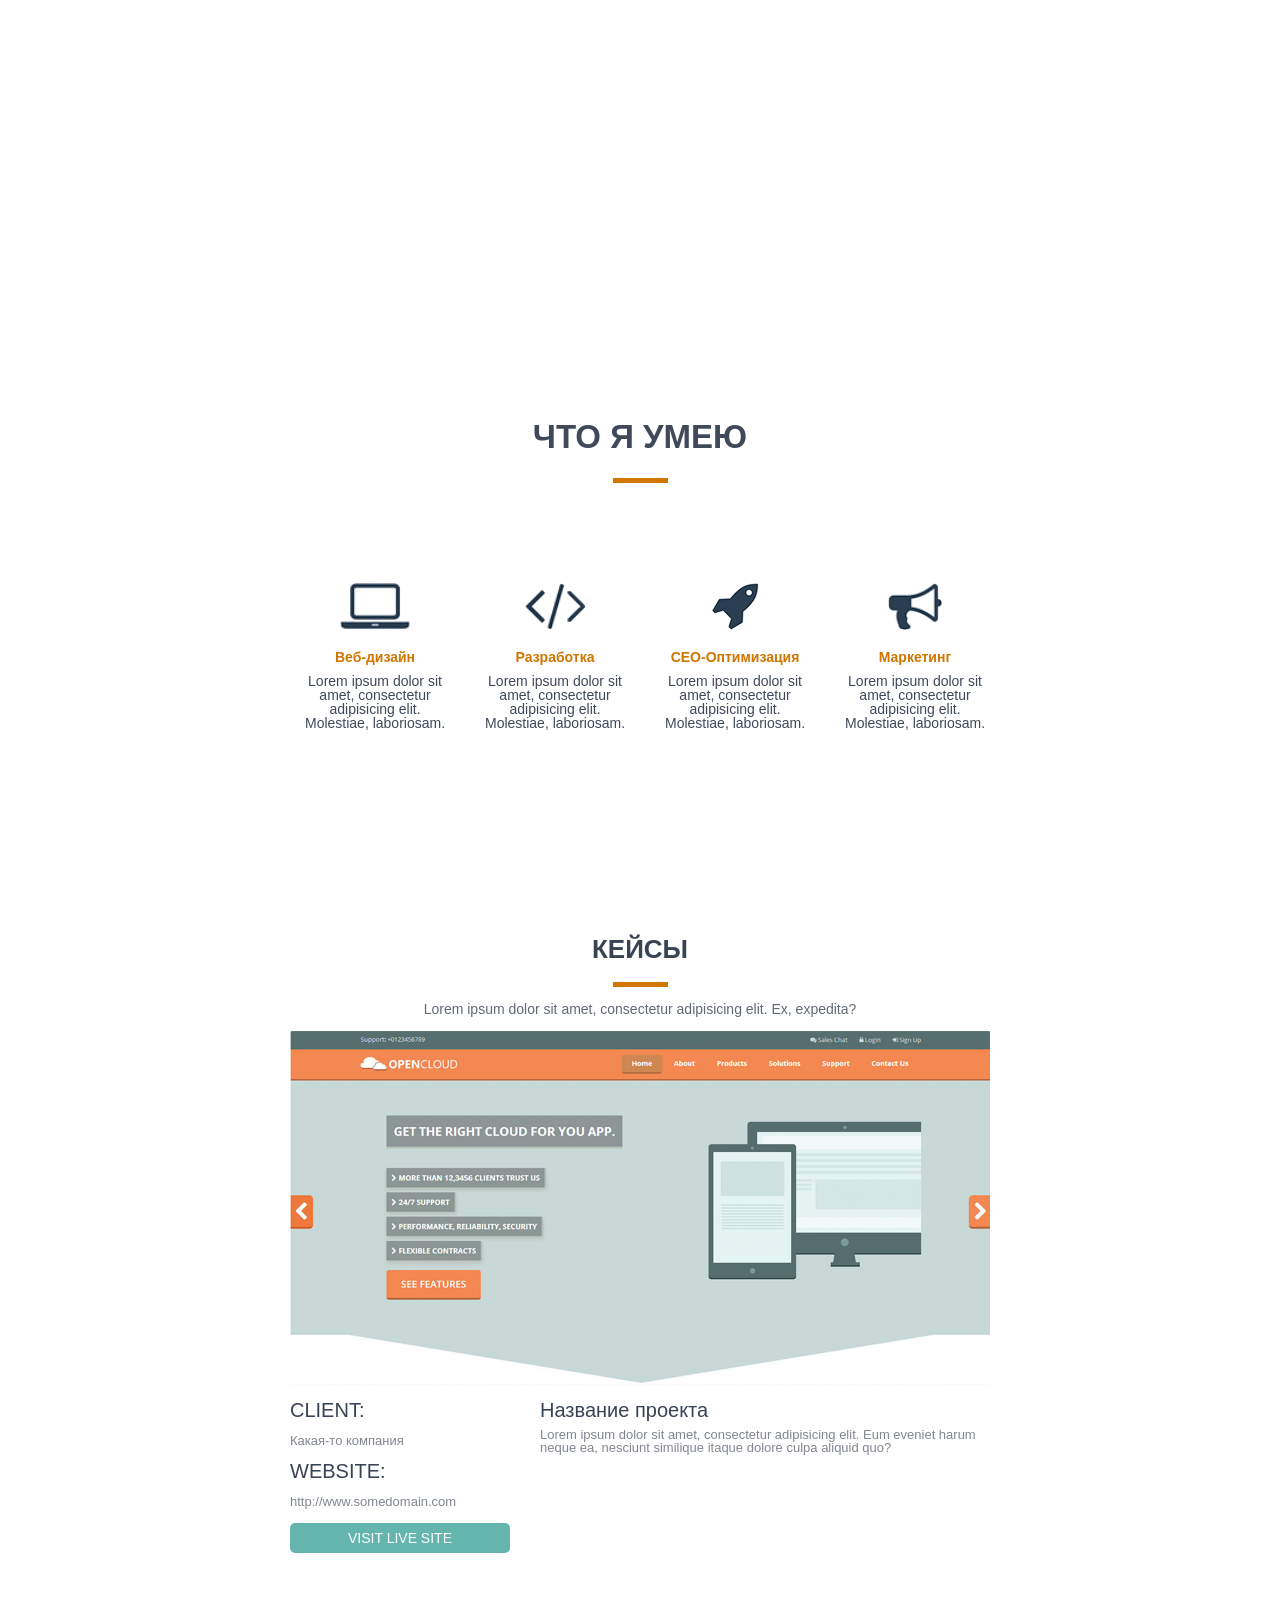
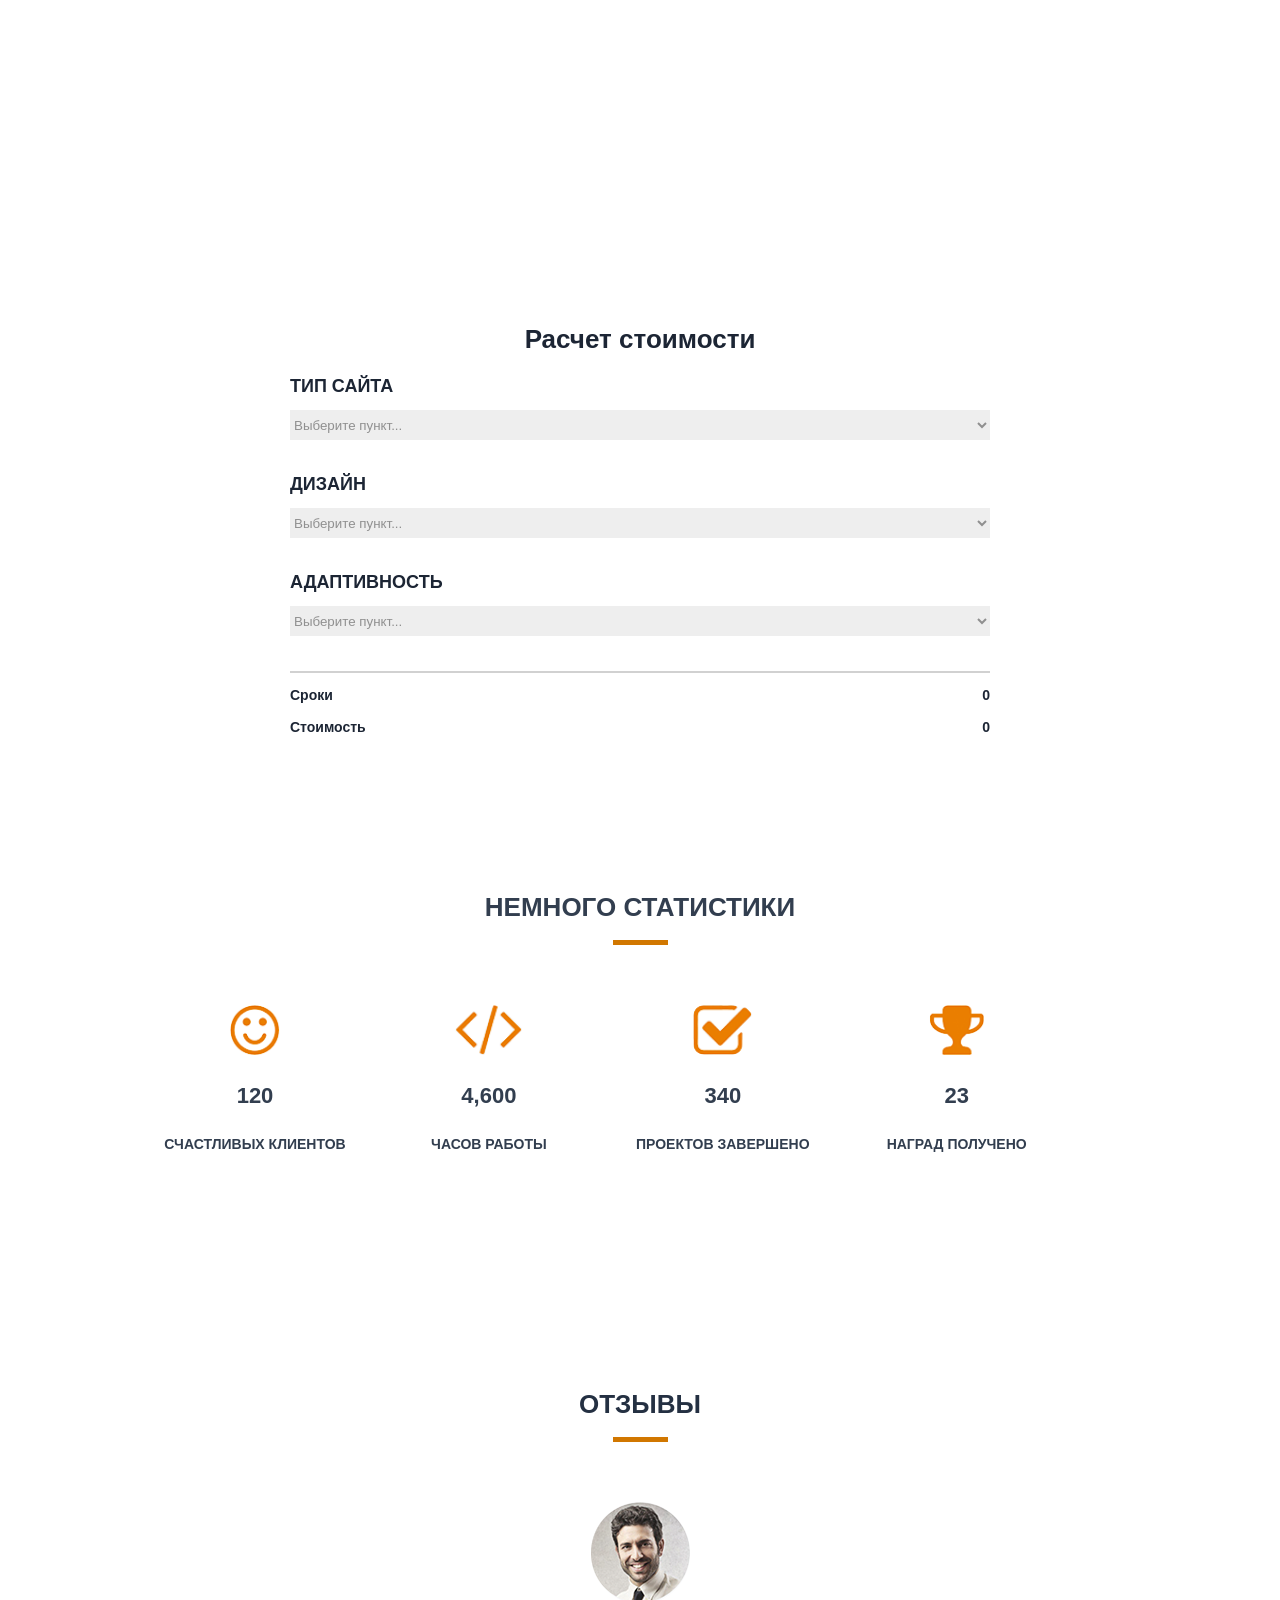
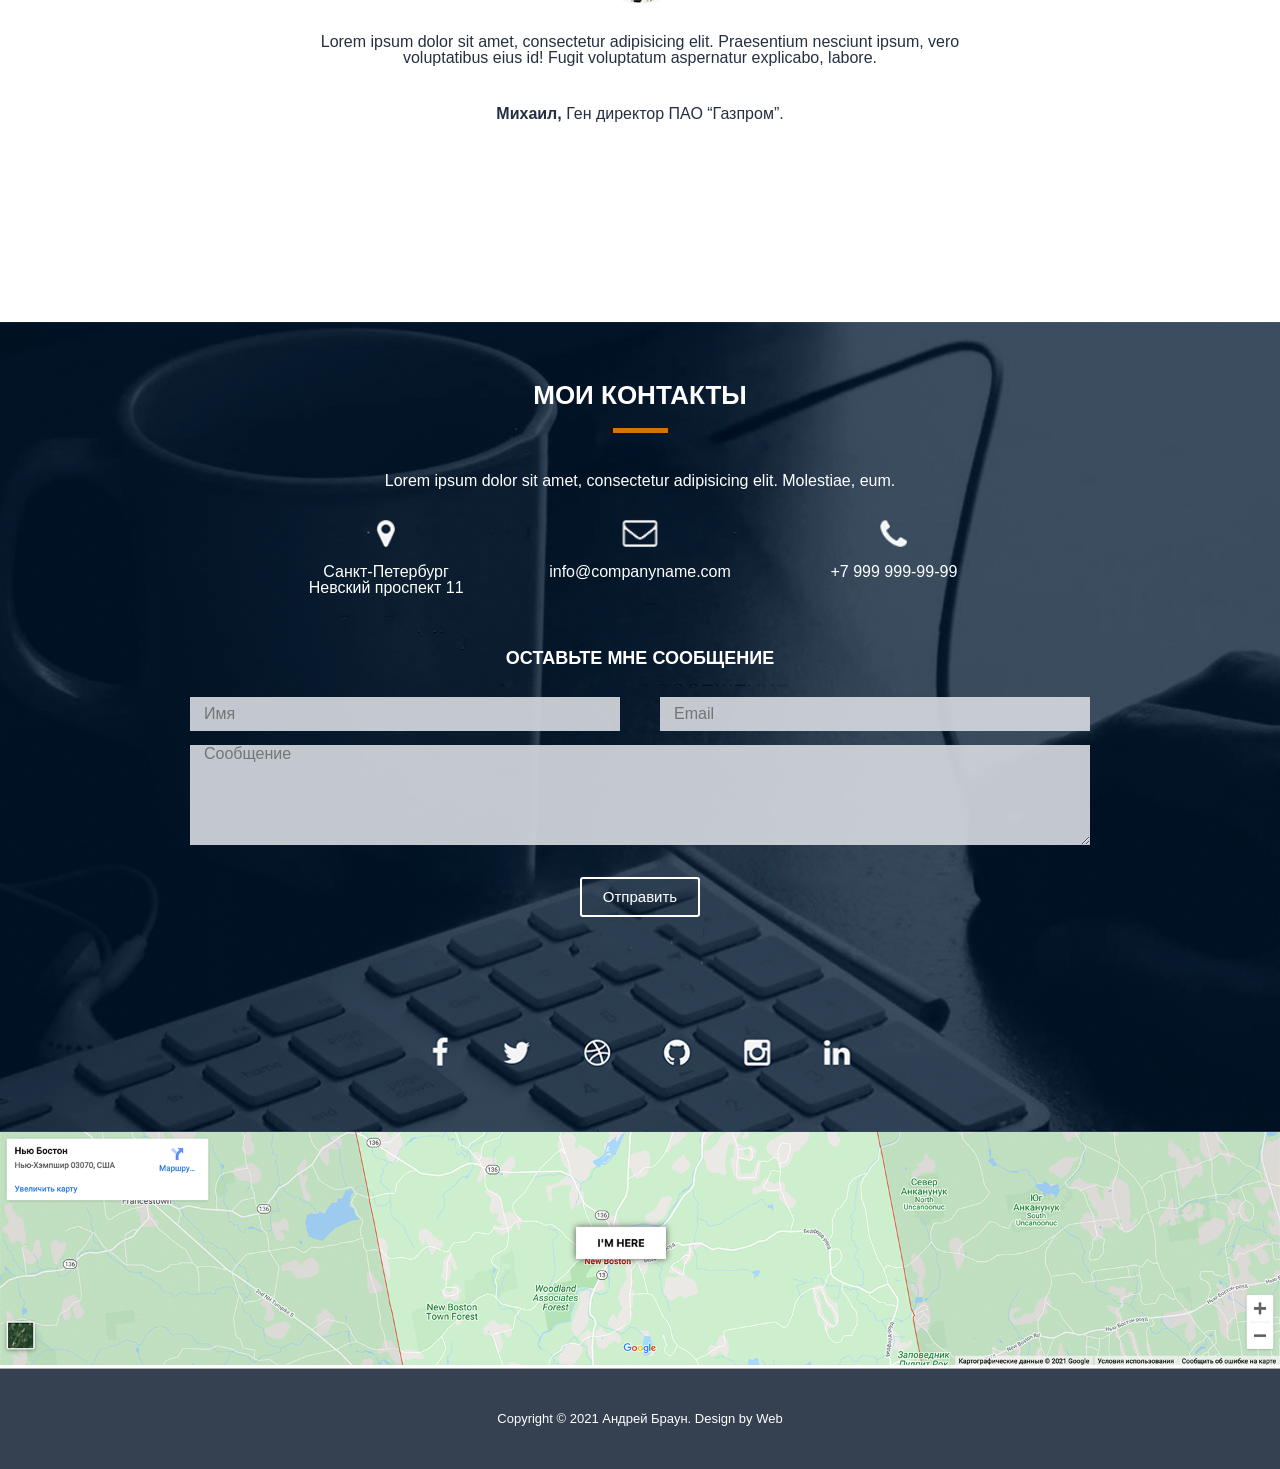
==== commit 1b8f81de: "Анимация css" ====
--- a/src/index.html
+++ b/src/index.html
@@ -1,15 +1,18 @@
 <!DOCTYPE html>
 <html lang="en">
+
 <head>
     <meta charset="UTF-8">
     <title>Андрей Браун - Веб-разработчик </title>
-    <link rel="stylesheet" href="css/reset.css">  
+    <link rel="stylesheet" href="css/reset.css">
     <link rel="stylesheet" href="css/style.css">
+     <link rel="stylesheet" href="https://cdnjs.cloudflare.com/ajax/libs/animate.css/4.1.1/animate.min.css"/>
 </head>
+
 <body>
-   <header>
-       <nav>
-           <div class="logo">Андрей Браун</div>
+    <header>
+        <nav>
+            <div class="logo">Андрей Браун</div>
             <div class="menu">
                 <ul>
                     <li><a href="#">Обо мне</a></li>
@@ -20,159 +23,168 @@
                     <li><a href="#">Контакты</a></li>
                 </ul>
             </div>
-       </nav>
-   </header>
-   
-   <div class="main">
-   <div class="title__container">
-      <h1>Привет <br> Я Андрей Браун</h1> 
-      <h4>Фулл стек веб разработчик</h4>
-      <input type="submit" value="Обо мне">
-      <input type="submit" value="Мои работы">
-   </div>
-   </div>
-   
-   <div class="about_me">
-    <div class="about_me_container">
-      <h2>Обо мне</h2>
-      <hr>
-      <img src="img/boy_wb.png" alt="">
-      <p>Lorem ipsum dolor sit amet, consectetur adipisicing elit. Assumenda laborum sequi fugiat aliquam, quod! Et ut sequi, laborum atque vitae suscipit dolore, dolores, nemo, eos perspiciatis autem quos? Nobis dolores, facere alias! </p>
-      <p>Lorem ipsum dolor sit amet, consectetur adipisicing elit. Possimus, aliquam, nisi! Suscipit reiciendis, incidunt, perferendis qui assumenda impedit possimus consequuntur amet hic molestiae ea, reprehenderit sunt optio ut quo enim quidem fuga!</p>
-      <input type="submit" value="Скачать резюме">
-    </div>
-   </div>
-   
-   <div class="skills">
-       <div class="skills_container">
-        <h2>Что я умею</h2>
-        <hr>
-         <div class="skills_item">
-            <img src="img/laptop.png" alt="">
-            <h3>Веб-дизайн</h3>
-            <p>Lorem ipsum dolor sit amet, consectetur adipisicing elit. Molestiae, laboriosam.</p>
-         </div>
-         <div class="skills_item">
-            <img src="img/sign.png" alt="">
-            <h3>Разработка</h3>
-            <p>Lorem ipsum dolor sit amet, consectetur adipisicing elit. Molestiae, laboriosam.</p>
-         </div>
-         <div class="skills_item">
-            <img src="img/rocket.png" alt="">
-            <h3>CEO-Оптимизация</h3>
-            <p>Lorem ipsum dolor sit amet, consectetur adipisicing elit. Molestiae, laboriosam.</p>
-         </div>
-         <div class="skills_item">
-            <img src="img/speaker.png" alt="">
-            <h3>Маркетинг</h3>
-            <p>Lorem ipsum dolor sit amet, consectetur adipisicing elit. Molestiae, laboriosam.</p>
-         </div>
-         <div class="clear"></div>
-        </div>
-    </div>
-       
-   <div class="cases">
-      <div class="cases_container">
-       <h2>Кейсы</h2>
-       <hr>
-       <p class="description">Lorem ipsum dolor sit amet, consectetur adipisicing elit. Ex, expedita?</p>
-       <img src="img/screenshot.png" alt="">
-       <div class="description_left">
-       <h4>Client:</h4>
-       <p>Какая-то компания</p>
-       <h4>Website:</h4>
-       <p>http://www.somedomain.com</p>
-       <input type="submit" value="Visit live site">
-       </div>
-       <div class="description_right">
-       <h4>Название проекта</h4>
-       <br>
-       <p>Lorem ipsum dolor sit amet, consectetur adipisicing elit. Eum eveniet harum neque ea, nesciunt similique itaque dolore culpa aliquid quo?</p>
-       </div>
-      </div>
-   </div>
-   
-   <div class="calculation">
-      <div class="calculation_container">
-       <h2>Расчет стоимости</h2>
-       <div class="calculation_inner">
-       <h3>Тип сайта</h3>
-       <select class="my-select" name="list" id="list">
-           <option value="select">Выберите пункт...</option>
-           <option value="opt_n">Опция</option>
-       </select>
-       <h3>Дизайн</h3>
-       <select class="my-select" name="list" id="list">
-           <option value="select">Выберите пункт...</option>
-           <option value="opt_n">Опция</option>
-       </select>
-       <h3>Адаптивность</h3>
-       <select class="my-select" name="list" id="list">
-           <option value="select">Выберите пункт...</option>
-           <option value="opt_n">Опция</option>
-       </select>
-       <hr>
-       <div class="calculation_footer">
-       <div class="date">
-       <p class="text">Сроки</p>
-       <p class="digit">0</p>
-       <div class="clear"></div>
-       </div>
-       <div class="price">
-       <p class="text">Стоимость</p>
-       <p class="digit">0</p>
-       <div class="clear"></div>
-       </div>
-       </div>
-       </div>
-      </div>
-   </div>
-   
-   <div class="statistic">
-      <div class="statistic_container">
-       <h2>Немного статистики</h2>
-       <hr>
-        <div class="statistic_item">
-            <img src="img/smile.png" alt="">
-            <h3>120</h3>
-            <p>Счастливых клиентов</p>
-         </div>
-         <div class="statistic_item">
-            <img src="img/sign_orange.png" alt="">
-            <h3>4,600</h3>
-            <p>Часов работы</p>
-         </div>
-         <div class="statistic_item">
-            <img src="img/check.png" alt="">
-            <h3>340</h3>
-            <p>Проектов завершено</p>
-         </div>
-         <div class="statistic_item">
-            <img src="img/cup.png" alt="">
-            <h3>23</h3>
-            <p>Наград получено</p>
-         </div>
-        </div>
-   </div>
-   
-   <div class="review">
-      <div class="review_container">
-           <h2>Отзывы</h2>
-           <hr>
-           <img src="img/man.png" alt="">
-           <p class="review-text">Lorem ipsum dolor sit amet, consectetur adipisicing elit. Praesentium nesciunt ipsum, vero voluptatibus eius id! Fugit voluptatum aspernatur explicabo, labore.</p>
-           <p class="review_author"> <b>Михаил,</b> Ген директор ПАО “Газпром”.
-           </p>
-       </div>
-   </div>
-   
-   <div class="contacts">
-      <div class="contacts_container">
-           <h2>Мои контакты</h2>
-           <hr>
-           <p class="contacts_subscription">Lorem ipsum dolor sit amet, consectetur adipisicing elit. Molestiae, eum.</p>
-           <div class="contacts_data">
-               <div class="contacts_item">
+        </nav>
+    </header>
+    
+<!--
+    <script>
+        let adnin, name;
+        admin = "Джон";
+        name = "admin";
+        alert (admin);
+    </script>
+-->
+
+    <div class="main">
+        <div class="title__container animate__animated animate__heartBeat animate__delay-1s	">
+            <h1>Привет <br> Я Андрей Браун</h1>
+            <h4>Фулл стек веб разработчик</h4>
+            <input type="submit" value="Обо мне">
+            <input type="submit" value="Мои работы">
+        </div>
+    </div>
+
+    <div class="about_me">
+        <div class="about_me_container">
+            <h2>Обо мне</h2>
+            <hr>
+            <img src="img/boy_wb.png" alt="">
+            <p>Lorem ipsum dolor sit amet, consectetur adipisicing elit. Assumenda laborum sequi fugiat aliquam, quod! Et ut sequi, laborum atque vitae suscipit dolore, dolores, nemo, eos perspiciatis autem quos? Nobis dolores, facere alias! </p>
+            <p>Lorem ipsum dolor sit amet, consectetur adipisicing elit. Possimus, aliquam, nisi! Suscipit reiciendis, incidunt, perferendis qui assumenda impedit possimus consequuntur amet hic molestiae ea, reprehenderit sunt optio ut quo enim quidem fuga!</p>
+            <input type="submit" value="Скачать резюме">
+        </div>
+    </div>
+
+    <div class="skills">
+        <div class="skills_container">
+            <h2>Что я умею</h2>
+            <hr>
+            <div class="skills_item skills_item1">
+                <img src="img/laptop.png" alt="">
+                <h3>Веб-дизайн</h3>
+                <p>Lorem ipsum dolor sit amet, consectetur adipisicing elit. Molestiae, laboriosam.</p>
+            </div>
+            <div class="skills_item">
+                <img src="img/sign.png" alt="">
+                <h3>Разработка</h3>
+                <p>Lorem ipsum dolor sit amet, consectetur adipisicing elit. Molestiae, laboriosam.</p>
+            </div>
+            <div class="skills_item">
+                <img src="img/rocket.png" alt="">
+                <h3>CEO-Оптимизация</h3>
+                <p>Lorem ipsum dolor sit amet, consectetur adipisicing elit. Molestiae, laboriosam.</p>
+            </div>
+            <div class="skills_item">
+                <img src="img/speaker.png" alt="">
+                <h3>Маркетинг</h3>
+                <p>Lorem ipsum dolor sit amet, consectetur adipisicing elit. Molestiae, laboriosam.</p>
+            </div>
+            <div class="clear"></div>
+        </div>
+    </div>
+
+    <div class="cases">
+        <div class="cases_container">
+            <h2>Кейсы</h2>
+            <hr>
+            <p class="description">Lorem ipsum dolor sit amet, consectetur adipisicing elit. Ex, expedita?</p>
+            <img src="img/screenshot.png" alt="">
+            <div class="description_left">
+                <h4>Client:</h4>
+                <p>Какая-то компания</p>
+                <h4>Website:</h4>
+                <p>http://www.somedomain.com</p>
+                <input type="submit" value="Visit live site">
+            </div>
+            <div class="description_right">
+                <h4>Название проекта</h4>
+                <br>
+                <p>Lorem ipsum dolor sit amet, consectetur adipisicing elit. Eum eveniet harum neque ea, nesciunt similique itaque dolore culpa aliquid quo?</p>
+            </div>
+        </div>
+    </div>
+
+    <div class="calculation">
+        <div class="calculation_container">
+            <h2>Расчет стоимости</h2>
+            <div class="calculation_inner">
+                <h3>Тип сайта</h3>
+                <select class="my-select" name="list" id="list">
+                    <option value="select">Выберите пункт...</option>
+                    <option value="opt_n">Опция</option>
+                </select>
+                <h3>Дизайн</h3>
+                <select class="my-select" name="list" id="list">
+                    <option value="select">Выберите пункт...</option>
+                    <option value="opt_n">Опция</option>
+                </select>
+                <h3>Адаптивность</h3>
+                <select class="my-select" name="list" id="list">
+                    <option value="select">Выберите пункт...</option>
+                    <option value="opt_n">Опция</option>
+                </select>
+                <hr>
+                <div class="calculation_footer">
+                    <div class="date">
+                        <p class="text">Сроки</p>
+                        <p class="digit">0</p>
+                        <div class="clear"></div>
+                    </div>
+                    <div class="price">
+                        <p class="text">Стоимость</p>
+                        <p class="digit">0</p>
+                        <div class="clear"></div>
+                    </div>
+                </div>
+            </div>
+        </div>
+    </div>
+
+    <div class="statistic">
+        <div class="statistic_container">
+            <h2>Немного статистики</h2>
+            <hr>
+            <div class="statistic_item">
+                <img src="img/smile.png" alt="">
+                <h3>120</h3>
+                <p>Счастливых клиентов</p>
+            </div>
+            <div class="statistic_item">
+                <img src="img/sign_orange.png" alt="">
+                <h3>4,600</h3>
+                <p>Часов работы</p>
+            </div>
+            <div class="statistic_item">
+                <img src="img/check.png" alt="">
+                <h3>340</h3>
+                <p>Проектов завершено</p>
+            </div>
+            <div class="statistic_item">
+                <img src="img/cup.png" alt="">
+                <h3>23</h3>
+                <p>Наград получено</p>
+            </div>
+        </div>
+    </div>
+
+    <div class="review">
+        <div class="review_container">
+            <h2>Отзывы</h2>
+            <hr>
+            <img src="img/man.png" alt="">
+            <p class="review-text">Lorem ipsum dolor sit amet, consectetur adipisicing elit. Praesentium nesciunt ipsum, vero voluptatibus eius id! Fugit voluptatum aspernatur explicabo, labore.</p>
+            <p class="review_author"> <b>Михаил,</b> Ген директор ПАО “Газпром”.
+            </p>
+        </div>
+    </div>
+
+    <div class="contacts">
+        <div class="contacts_container">
+            <h2>Мои контакты</h2>
+            <hr>
+            <p class="contacts_subscription">Lorem ipsum dolor sit amet, consectetur adipisicing elit. Molestiae, eum.</p>
+            <div class="contacts_data">
+                <div class="contacts_item">
                     <img src="img/geolocation.png" alt="">
                     <h4>Санкт-Петербург <br>Невский проспект 11</h4>
                 </div>
@@ -184,25 +196,26 @@
                     <img src="img/phone.png" alt="">
                     <h4>+7 999 999-99-99</h4>
                 </div>
-                </div>
-                 <h3>Оставьте мне сообщение</h3>
-                 <form action="s">
-                    <div class="contacts_inputs">
-                         <input type="text" name="имя" placeholder="Имя">
-                         <input class="input2"type="text" name="почта" placeholder="Email">
-                     </div>
-                     <textarea name="s" id="s" placeholder="Сообщение"></textarea>
-                     <input type="submit" value="Отправить">
-             </form>
-             </div>
-   </div>
-   
-   <div class="maps">
-       <img src="img/map.png" alt="">
-   </div>
-   
-   <footer>
-       <h4>Copyright © 2021 Андрей Браун. Design by Web</h4>
-   </footer>
+            </div>
+            <h3>Оставьте мне сообщение</h3>
+            <form action="s">
+                <div class="contacts_inputs">
+                    <input type="text" name="имя" placeholder="Имя">
+                    <input class="input2" type="text" name="почта" placeholder="Email">
+                </div>
+                <textarea name="s" id="s" placeholder="Сообщение"></textarea>
+                <input class= "input3" type="submit" value="Отправить">
+            </form>
+        </div>
+    </div>
+
+    <div class="maps">
+        <img src="img/map.png" alt="">
+    </div>
+
+    <footer>
+        <h4>Copyright © 2021 Андрей Браун. Design by Web</h4>
+    </footer>
 </body>
+
 </html>
--- a/src/css/style.css
+++ b/src/css/style.css
@@ -1,10 +1,17 @@
 body{
     font-family: Arial, sans-serif;
 }
+
+header {
+    position: fixed;
+    z-index: 100;
+}
+
 nav{
     width: 100%;
     height: 60px;
     background: #344051;
+    left: 0;
 }
 
 .logo{
@@ -12,7 +19,9 @@
     color: #fff;
     font-size: 30px;
     line-height: 60px;
-    padding-left: 250px;
+    margin-left: 250px;
+    transition-duration: 0.3s;
+    transform: scale(1);
 }
 
 .menu{
@@ -32,11 +41,14 @@
 
 .menu li a{
     color: white;
+    transition-duration: 0.3s;
+    transform: scale(1);
+    display: inline-block;
 }
 
 .main {
     width: 100%;
-    height: calc(100% - 60px);
+    height: 100%;
     background: url(../img/boy.png) 90% 100%/auto 85% no-repeat, url(../img/bg.jpg) center/cover no-repeat;
 }
 
@@ -45,12 +57,15 @@
     margin: 200px 0px 0px 100px;
     color: #2c384a;
     text-align: center;
-    
 }
 
 .title__container h1 {
     font-size: 60px;
     font-weight: bold;
+     -webkit-animation: move 2s;
+    -o-animation: move 2s;
+    animation: move 2s;
+    
 }
 
 .title__container h4 {
@@ -69,6 +84,7 @@
     font-size: 13px;
     padding: 0px 16px;
     margin: 58px 14px 0px 14px;
+    transition-duration: 0.3s;
 }
 
 .about_me {
@@ -122,7 +138,7 @@
 }
 
 .skills {
-    background: url(../img/bg2.png) center/cover no-repeat;
+    background: url(../img/bg2.png) center/cover no-repeat fixed;
 }
 
 .skills_container {
@@ -140,7 +156,7 @@
     font-weight: bold;
     text-align: center;
     margin-bottom: 25px;
-    padding-top: 100px;
+    padding-top: 40px;
 }
 
 .skills_container hr {
@@ -151,10 +167,14 @@
 }
 
 .skills_item {
-    margin: 100px 15px 0 15px;
+    margin: 70px 15px 0 15px;
     float: left;
     width: 150px;
     text-align: center;
+}
+
+.skills_item1 {
+    margin-left: 60px;
 }
 
 .clear {
@@ -191,6 +211,7 @@
     padding-bottom: 5px;
     text-transform: uppercase;
     color: #384354;
+    margin-top: 100px;
 }
 
 .cases_container hr {
@@ -273,6 +294,7 @@
     margin: 50px auto 15px;
     padding-bottom: 5px;
     color: #1c2534;
+    margin-top: 200px;
 }
 
 .calculation_inner h3 {
@@ -318,7 +340,7 @@
 }
 
 .statistic {
-    background: url(../img/bg3.png);
+    background: url(../img/bg3.png) center/cover fixed no-repeat;
     margin-top: 100px;
     margin-bottom: 100px;
 }
@@ -533,7 +555,147 @@
     line-height: 100px;
     text-align: center;
     color: #fff;
-    font-size: 13px;
-    
-    
+    font-size: 13px; 
+}
+
+.logo:hover {
+    color: #d17700;
+    transform:scale(1.1);
+}
+
+.logo:active {
+    color: #d17700;
+    transform: scale(0.9);
+}
+
+.menu li a:visited {
+    color: white;
+}
+
+.menu li a:hover {
+    color: #d17700;
+    transform: scale(1.1);
+}
+
+.menu li a:active {
+    color: #d17700;
+    transform: scale(0.9);
+}
+
+.title__container input {
+    transition-duration: 0.3s;
+    transform: scale(1);
+}
+
+.title__container input:hover {
+    color: white;
+    background-color: #d17700;
+    border-color: #d17700;
+    transform: scale(1.1);
+}
+
+.title__container input:active {
+    color: white;
+    background-color: #d17700;
+    transform: scale(0.9);
+}
+
+@keyframes move {
+    from{
+       opacity: 0; 
+    }
+    to{
+        opacity: 1;
+    }
+}
+
+.about_me_container input {
+    transform: scale(1);
+    transition-duration: 0.3s;
+}
+
+.about_me_container input:hover {
+    border: 3px solid #d17700;
+    transform: scale(1.1);
+}
+
+.about_me_container input:active {
+     transform: scale(0.9);
+}
+
+.about_me_container img {
+    transform: scale(1);
+    transition-duration: 0.3s;
+}
+
+.about_me_container img:hover {
+    transform: scale(1.1);
+}
+
+.skills_item {
+    transform: scale(1);
+    transition-duration: 0.3s;
+}
+
+.skills_item:hover {
+    transform: scale(1.1);
+}
+
+.description_left input {
+    transform: scale(1);
+    transition-duration: 0.3s;
+}
+
+.description_left input:hover {
+    transform: scale(1.1);
+    background-color: #fff;
+    color: #63b5ae;
+    border: 2px solid #63b5ae;
+    line-height: inherit;
+}
+
+.description_left input:active {
+    transform: scale(0.9);
+}
+
+.statistic_item {
+    transform: scale(1);
+    transition-duration: 0.3s;
+}
+
+.statistic_item:hover {
+    transform: scale(1.1);
+}
+
+.review_container img {
+    transform: scale(1);
+    transition-duration: 0.3s;
+}
+
+.review_container img:hover {
+     transform: scale(1.1);
+}
+
+.contacts_item {
+    transform: scale(1);
+    transition-duration: 0.3s;
+}
+
+.contacts_item:hover {
+    transform: scale(1.1);
+}
+
+input.input3 {
+    transform: scale(1);
+    transition-duration: 0.3s;
+}
+
+input.input3:hover {
+    transform: scale(1.1);
+}
+
+input.input3:active {
+    transform: scale(0.9);
+    background-color: #d17700;
+    border-color: #d17700;
 }
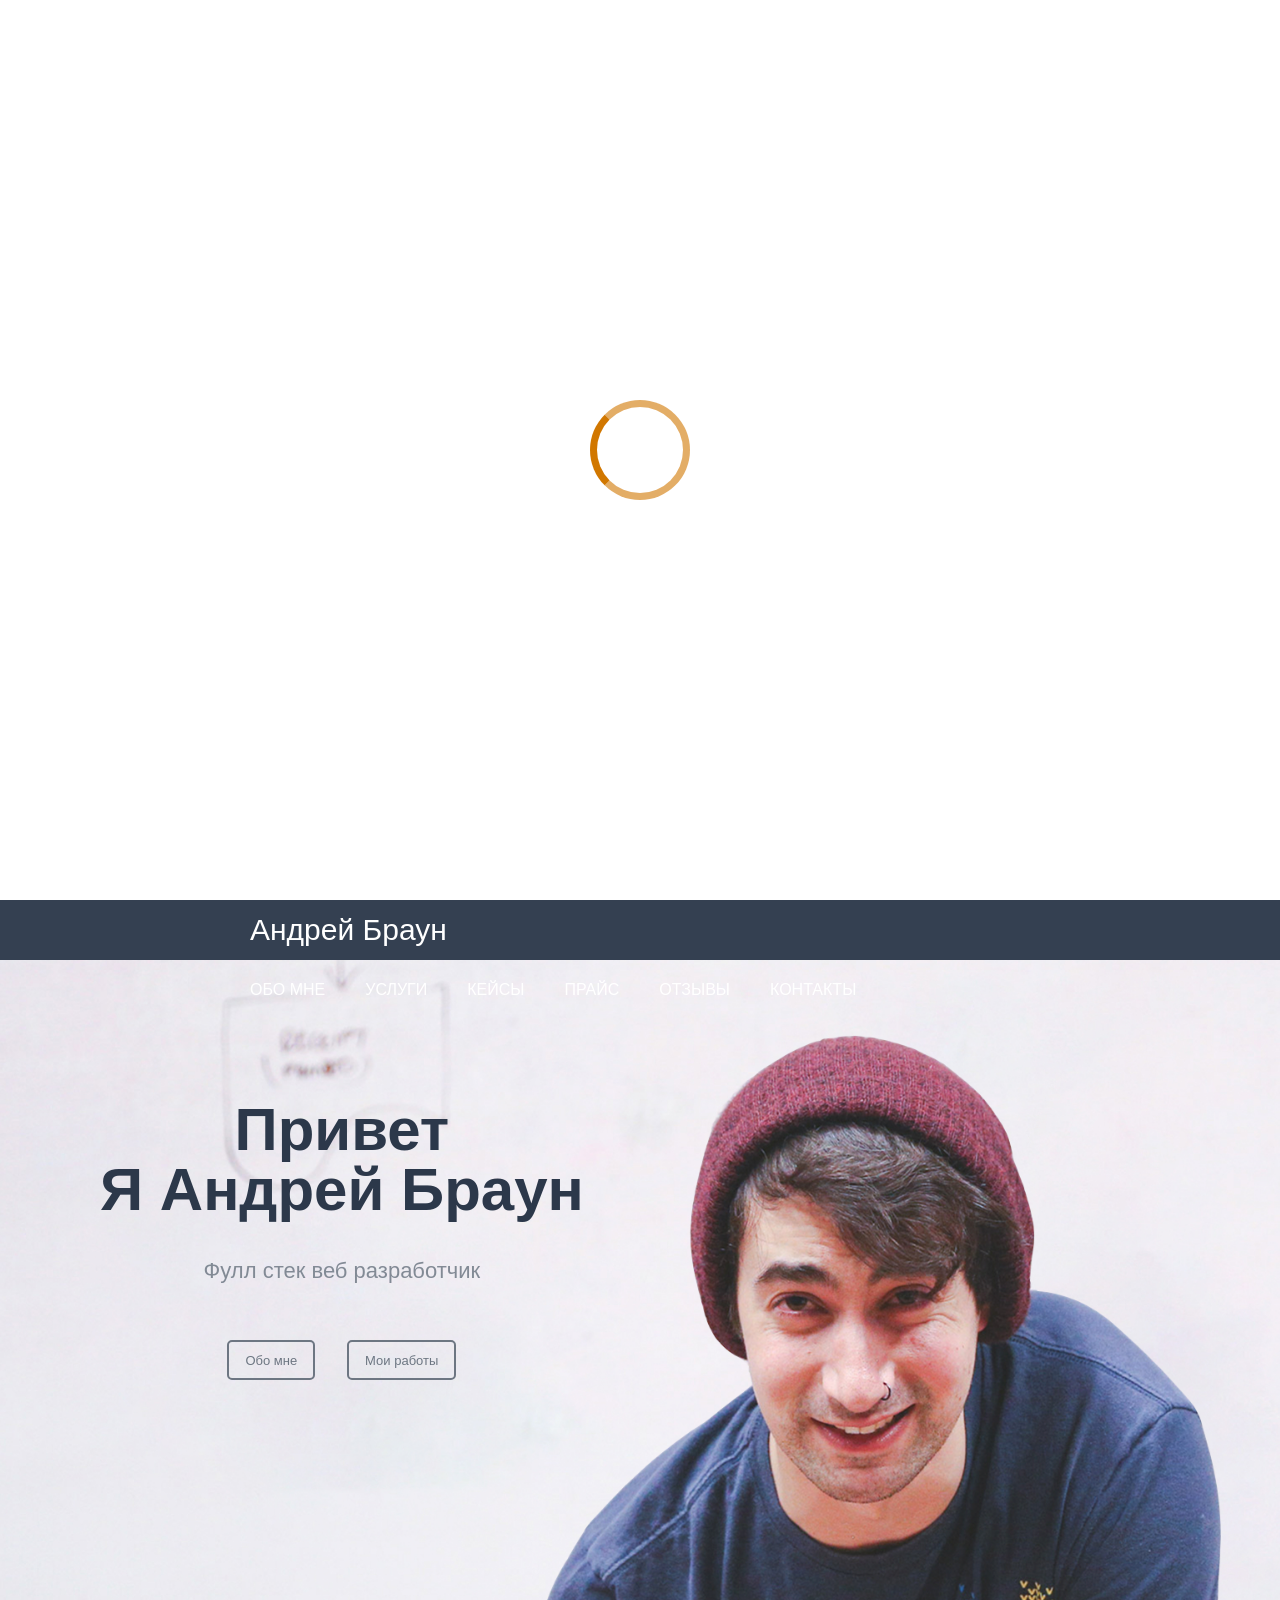
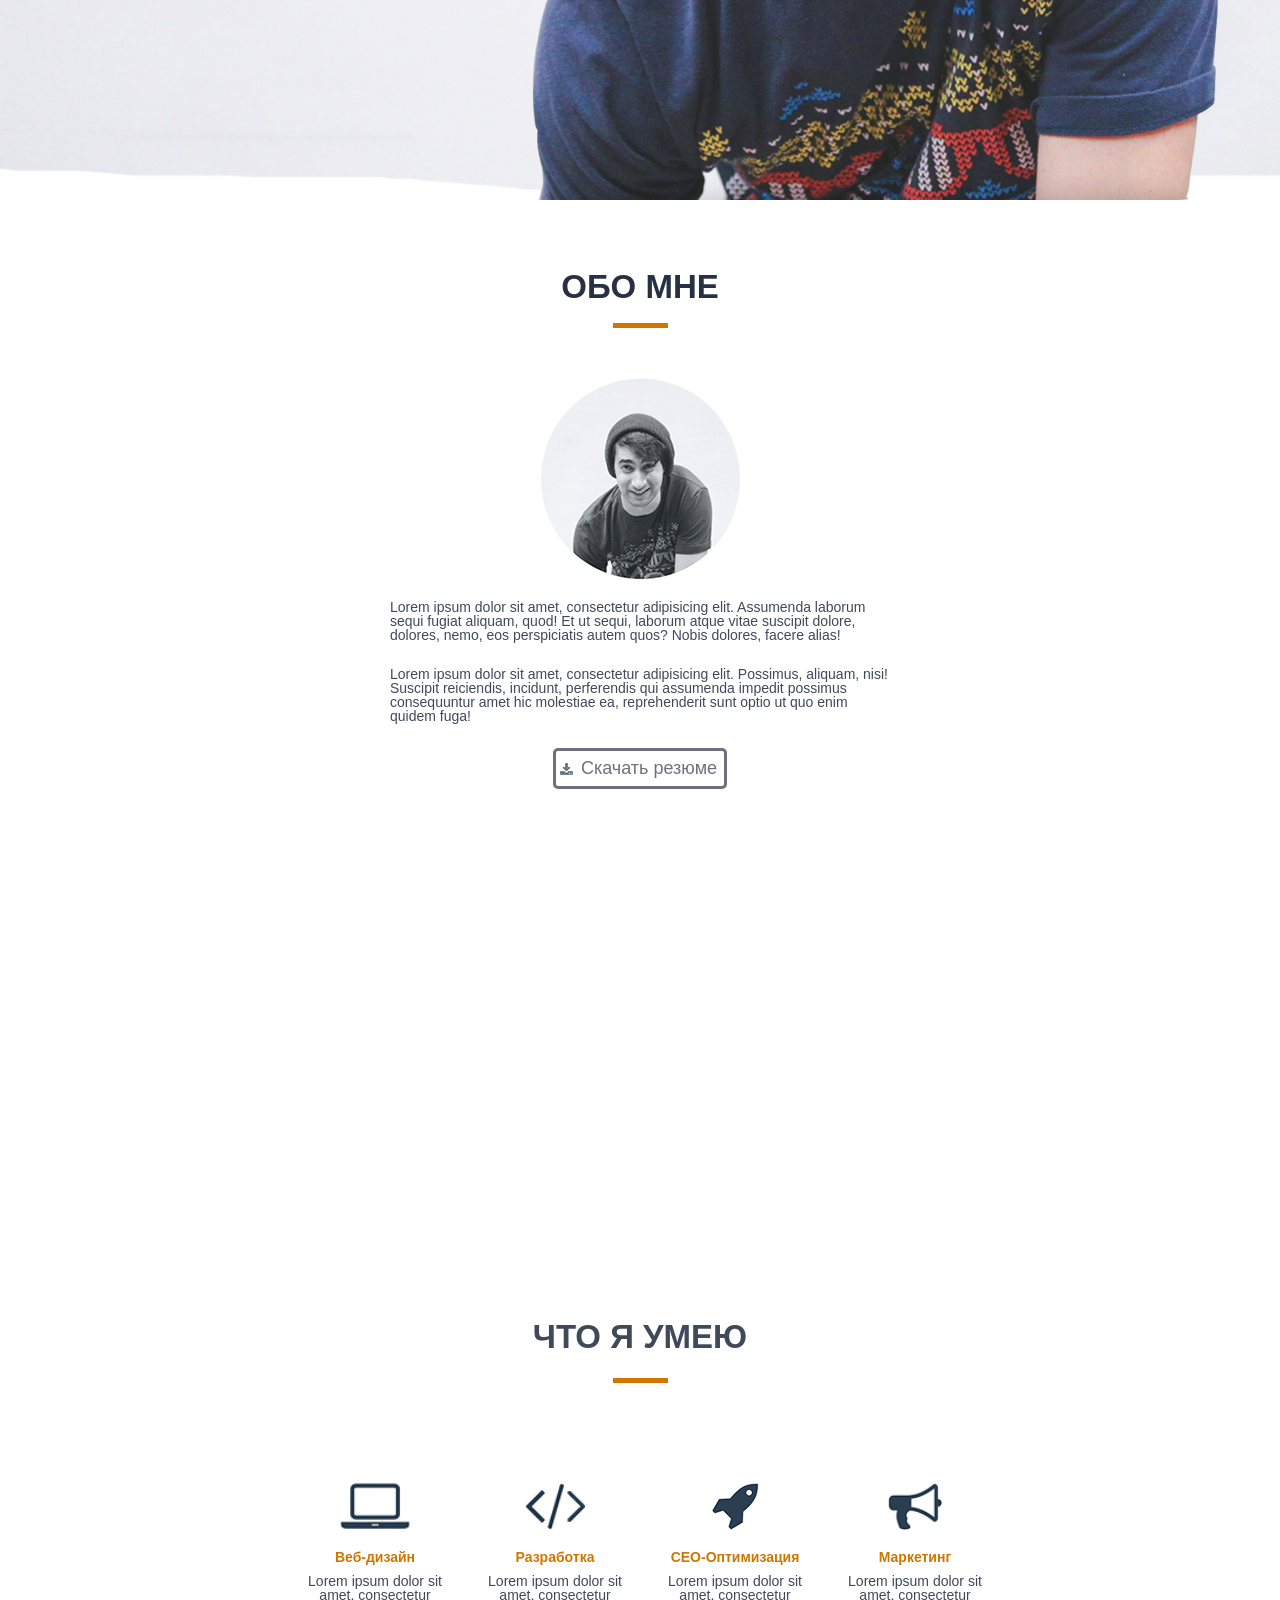
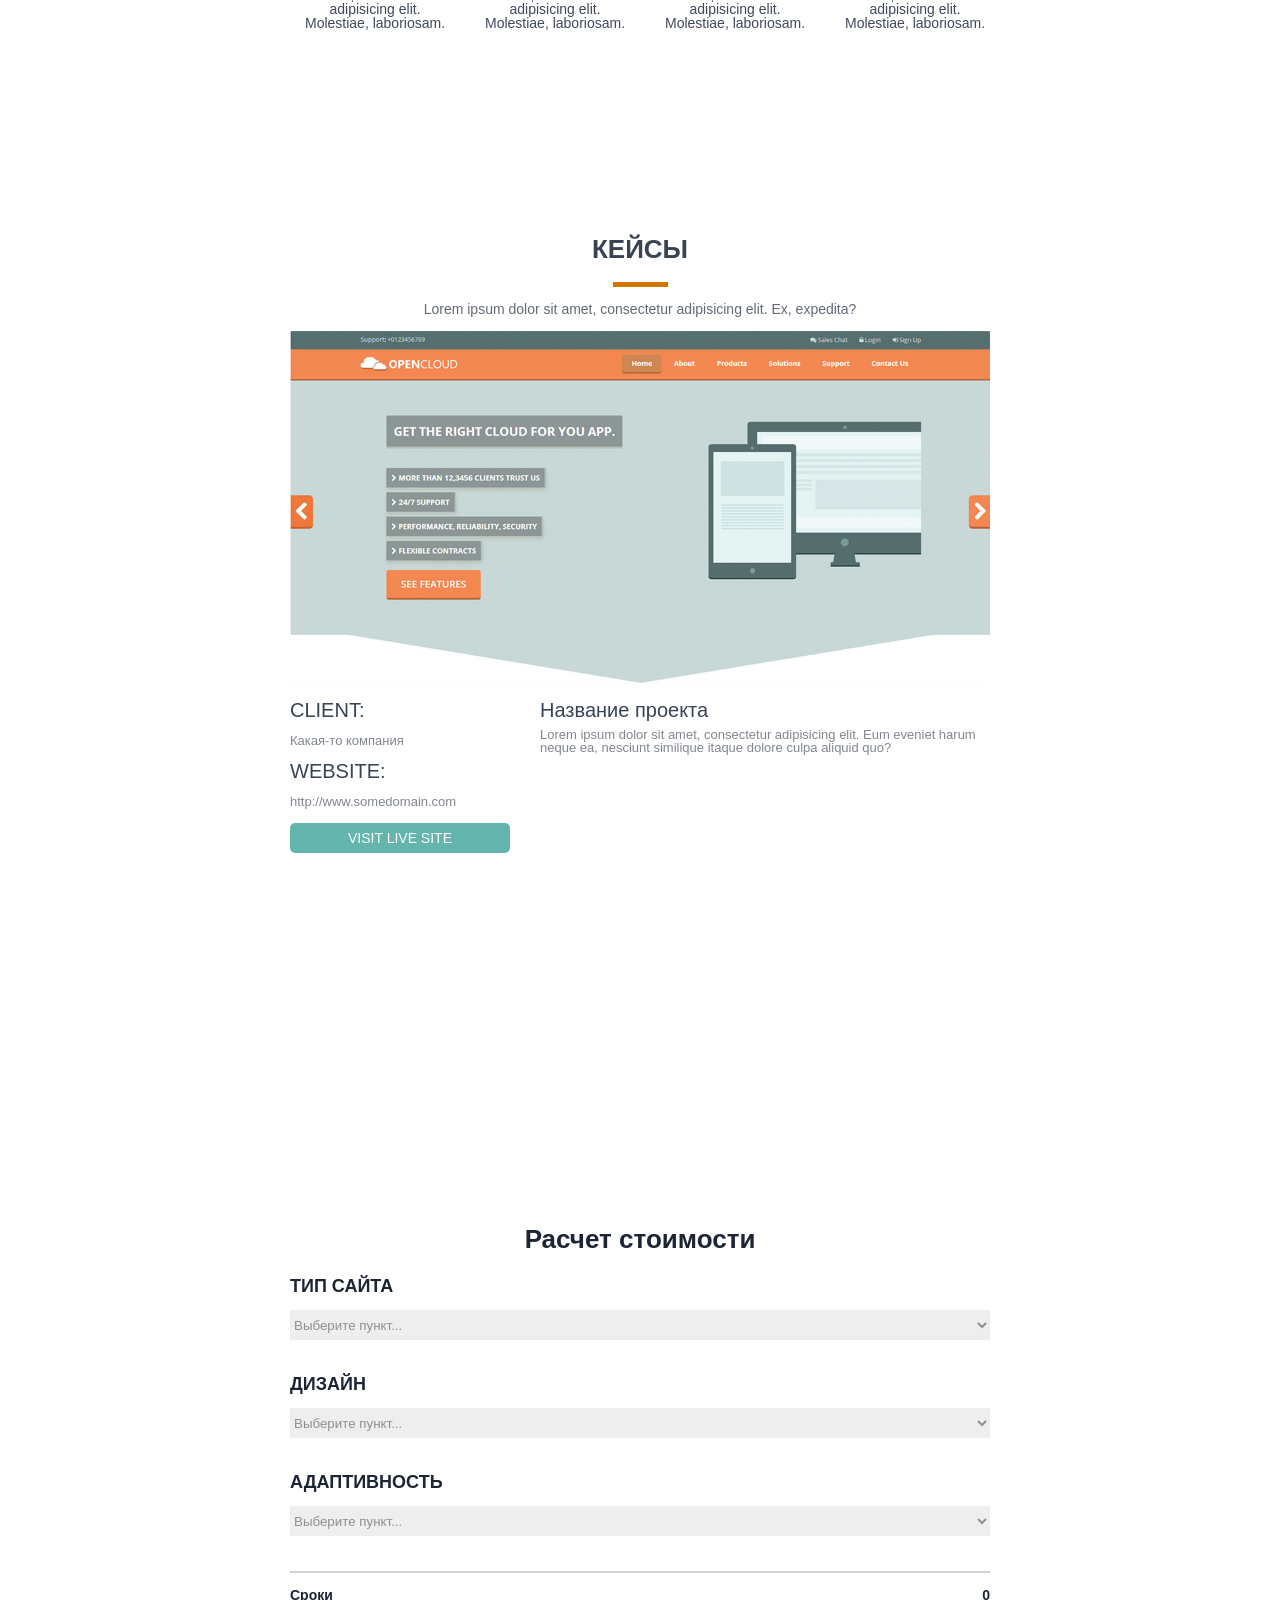
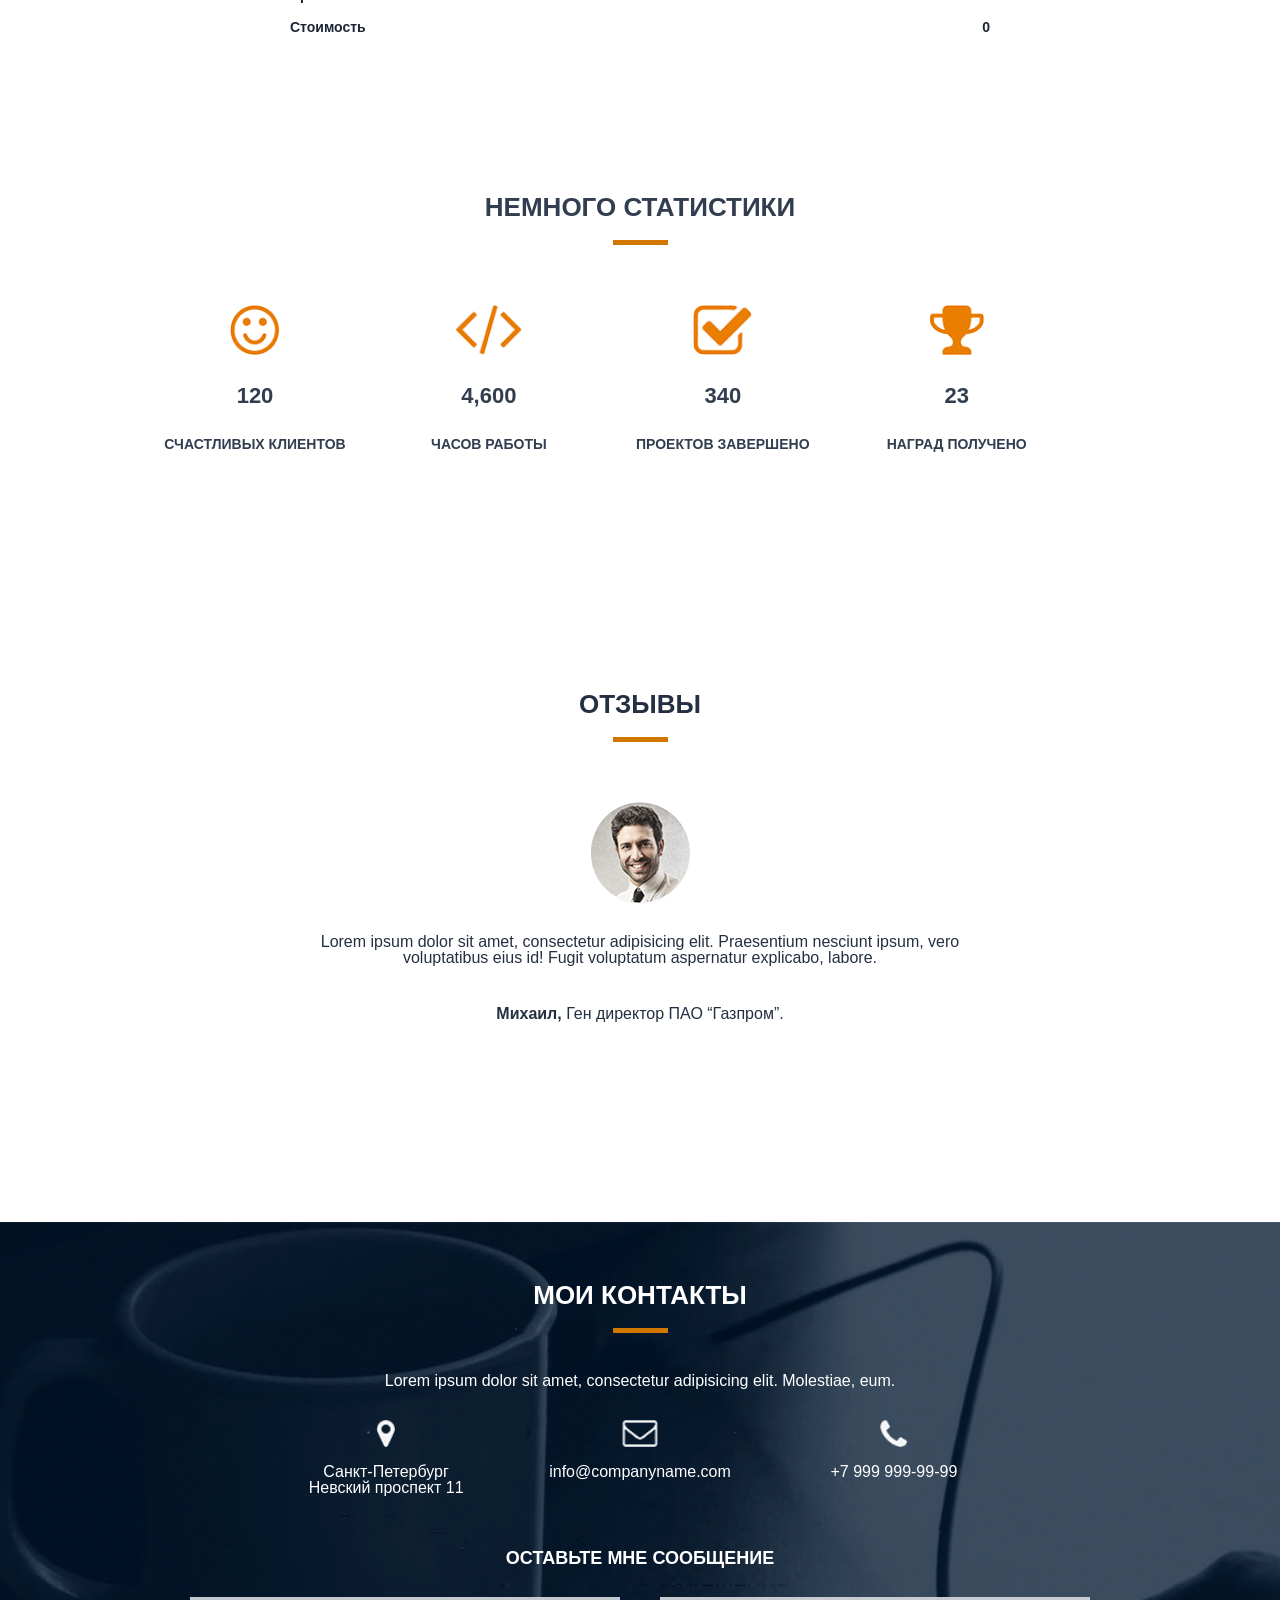
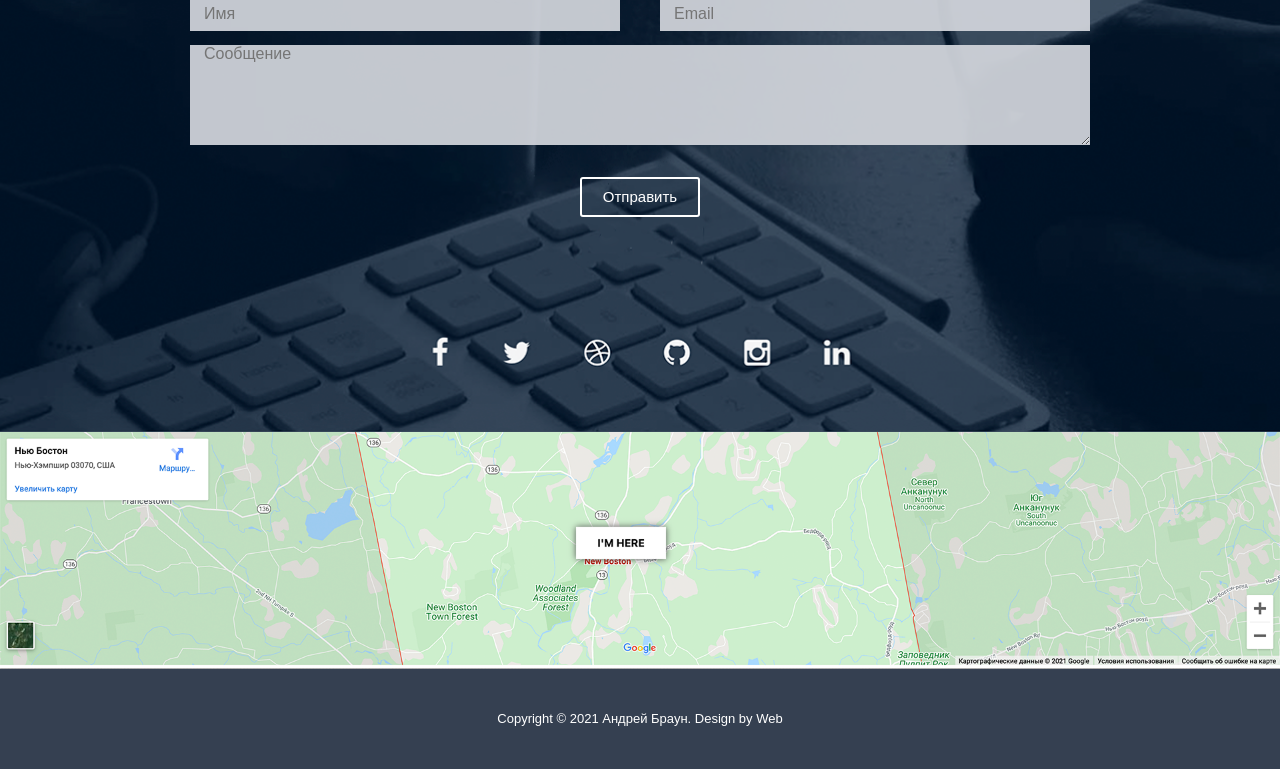
==== commit 514947c5: "Add files via upload Анимация css + прелоадер" ====
--- a/src/index.html
+++ b/src/index.html
@@ -10,6 +10,9 @@
 </head>
 
 <body>
+    <div class="loader"> 
+    <div class="sign"></div>
+    </div>
     <header>
         <nav>
             <div class="logo">Андрей Браун</div>
@@ -25,15 +28,6 @@
             </div>
         </nav>
     </header>
-    
-<!--
-    <script>
-        let adnin, name;
-        admin = "Джон";
-        name = "admin";
-        alert (admin);
-    </script>
--->
 
     <div class="main">
         <div class="title__container animate__animated animate__heartBeat animate__delay-1s	">
--- a/src/css/style.css
+++ b/src/css/style.css
@@ -1,3 +1,29 @@
+.loader {
+    width: 100%;
+    height: 100%;
+    background-color: #fff;
+    display: flex;
+    align-items: center;
+    justify-content: center
+}
+
+.loader .sign {
+    width: 100px;
+    height: 100px;
+    border: 7px solid  rgba(209,119,0, 0.6);
+    border-radius: 50%;
+    margin: auto auto;
+    border-left-color: rgba(209,119,0, 1);
+    animation: loader 1s linear infinite;
+}
+
+@keyframes loader {
+    from {}
+    to {
+        transform: rotate(360deg);
+    }
+}
+
 body{
     font-family: Arial, sans-serif;
 }
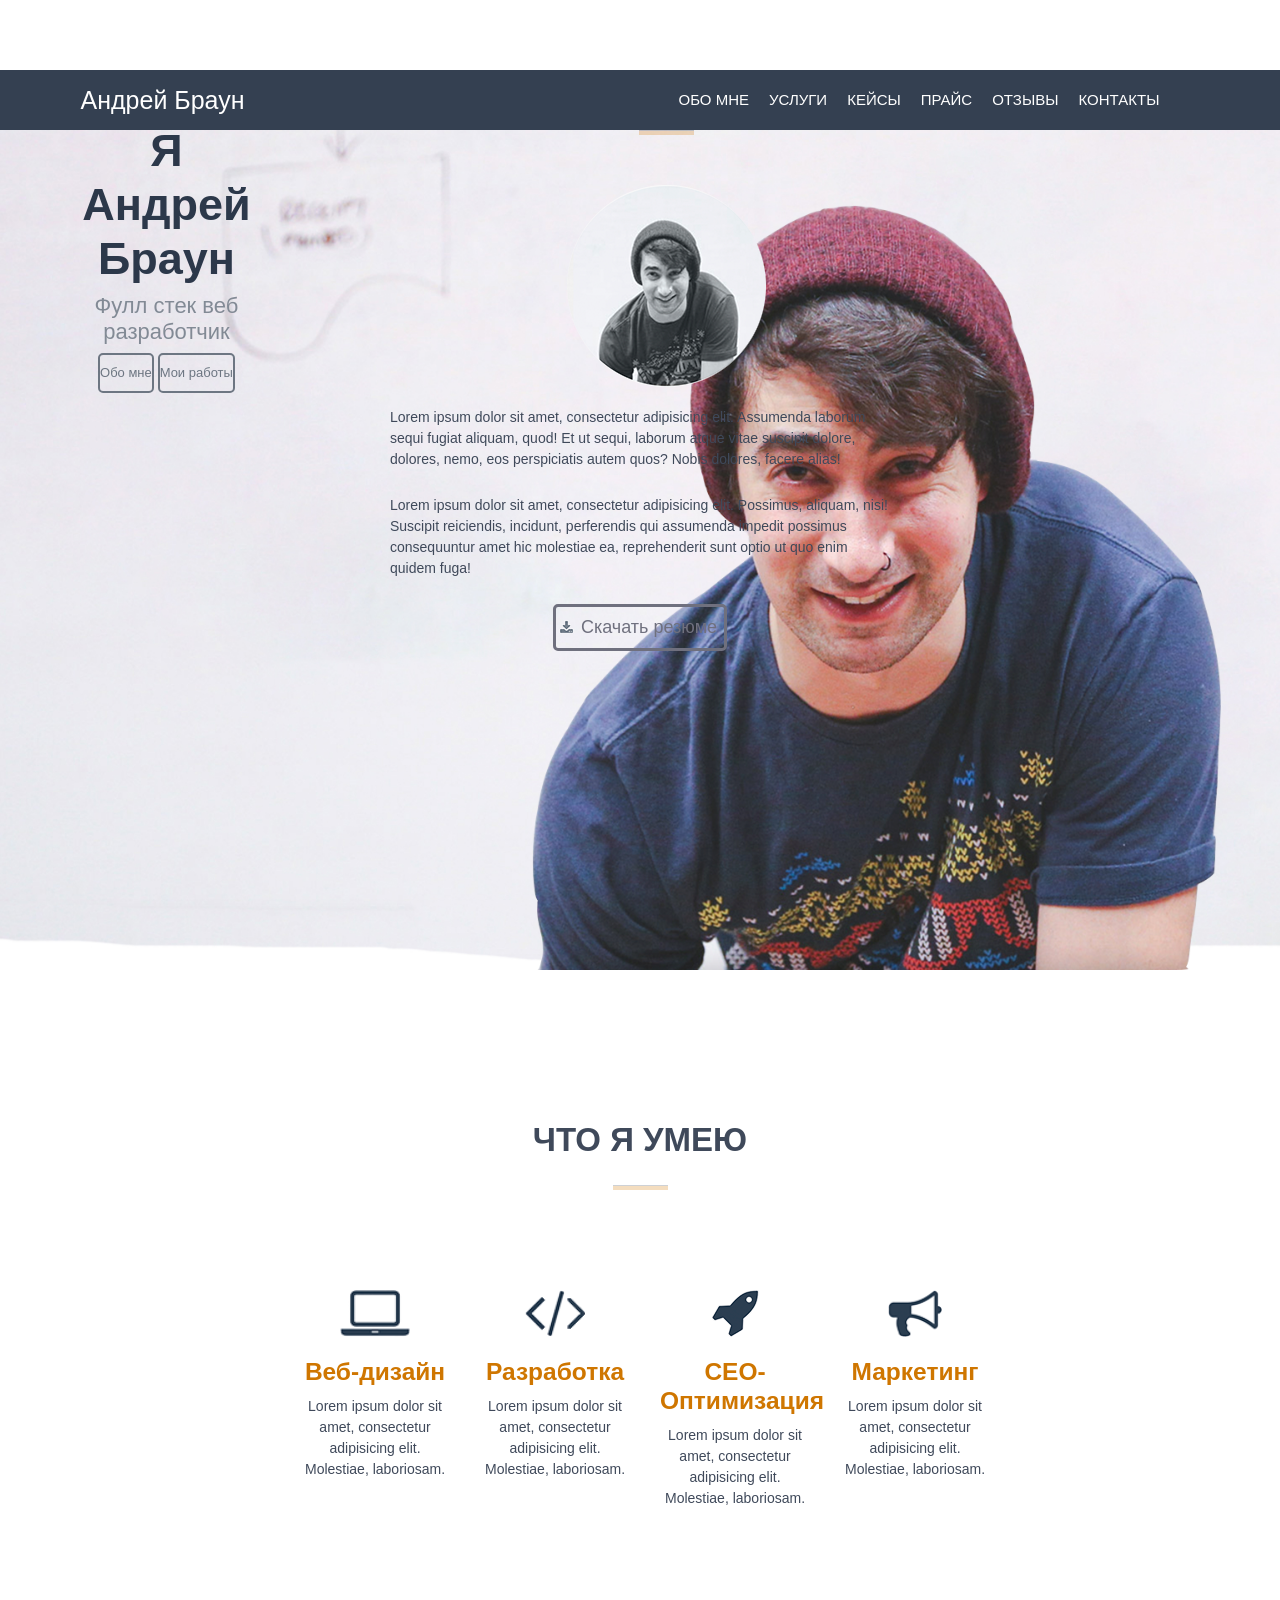
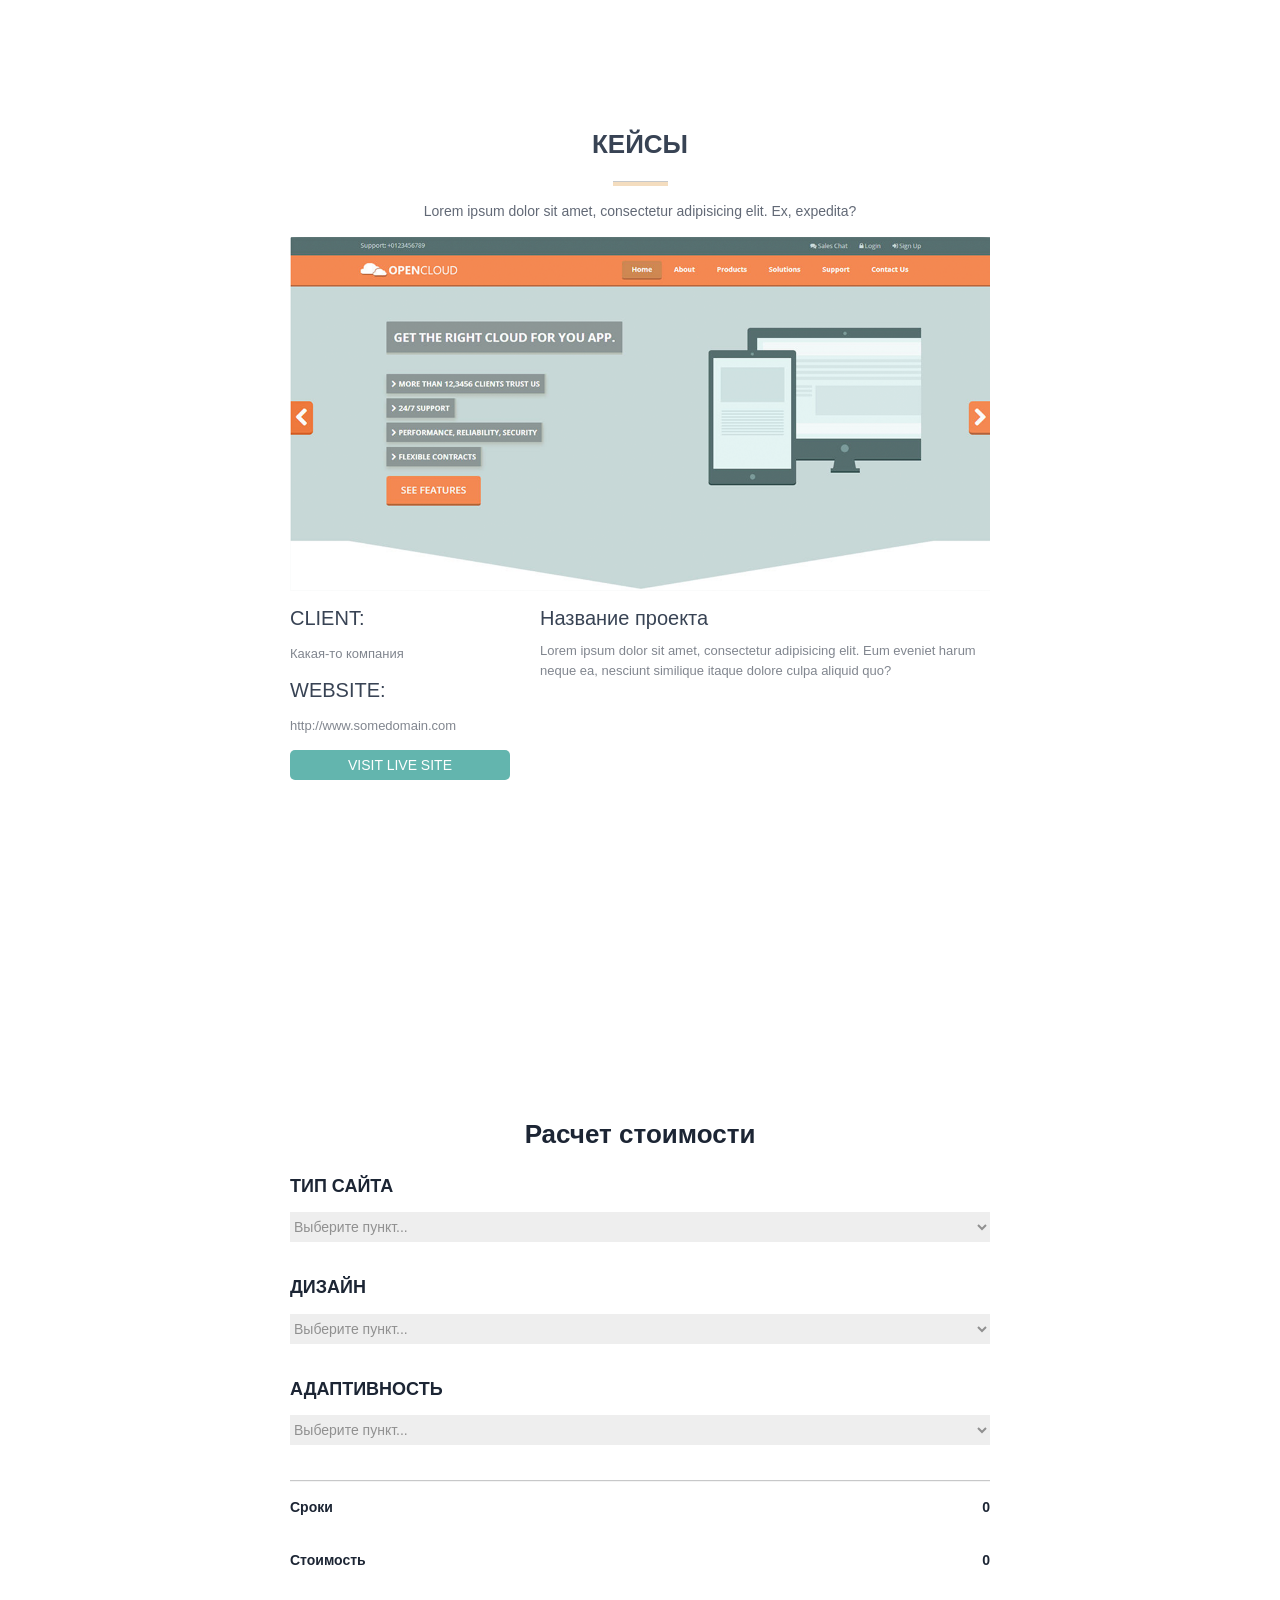
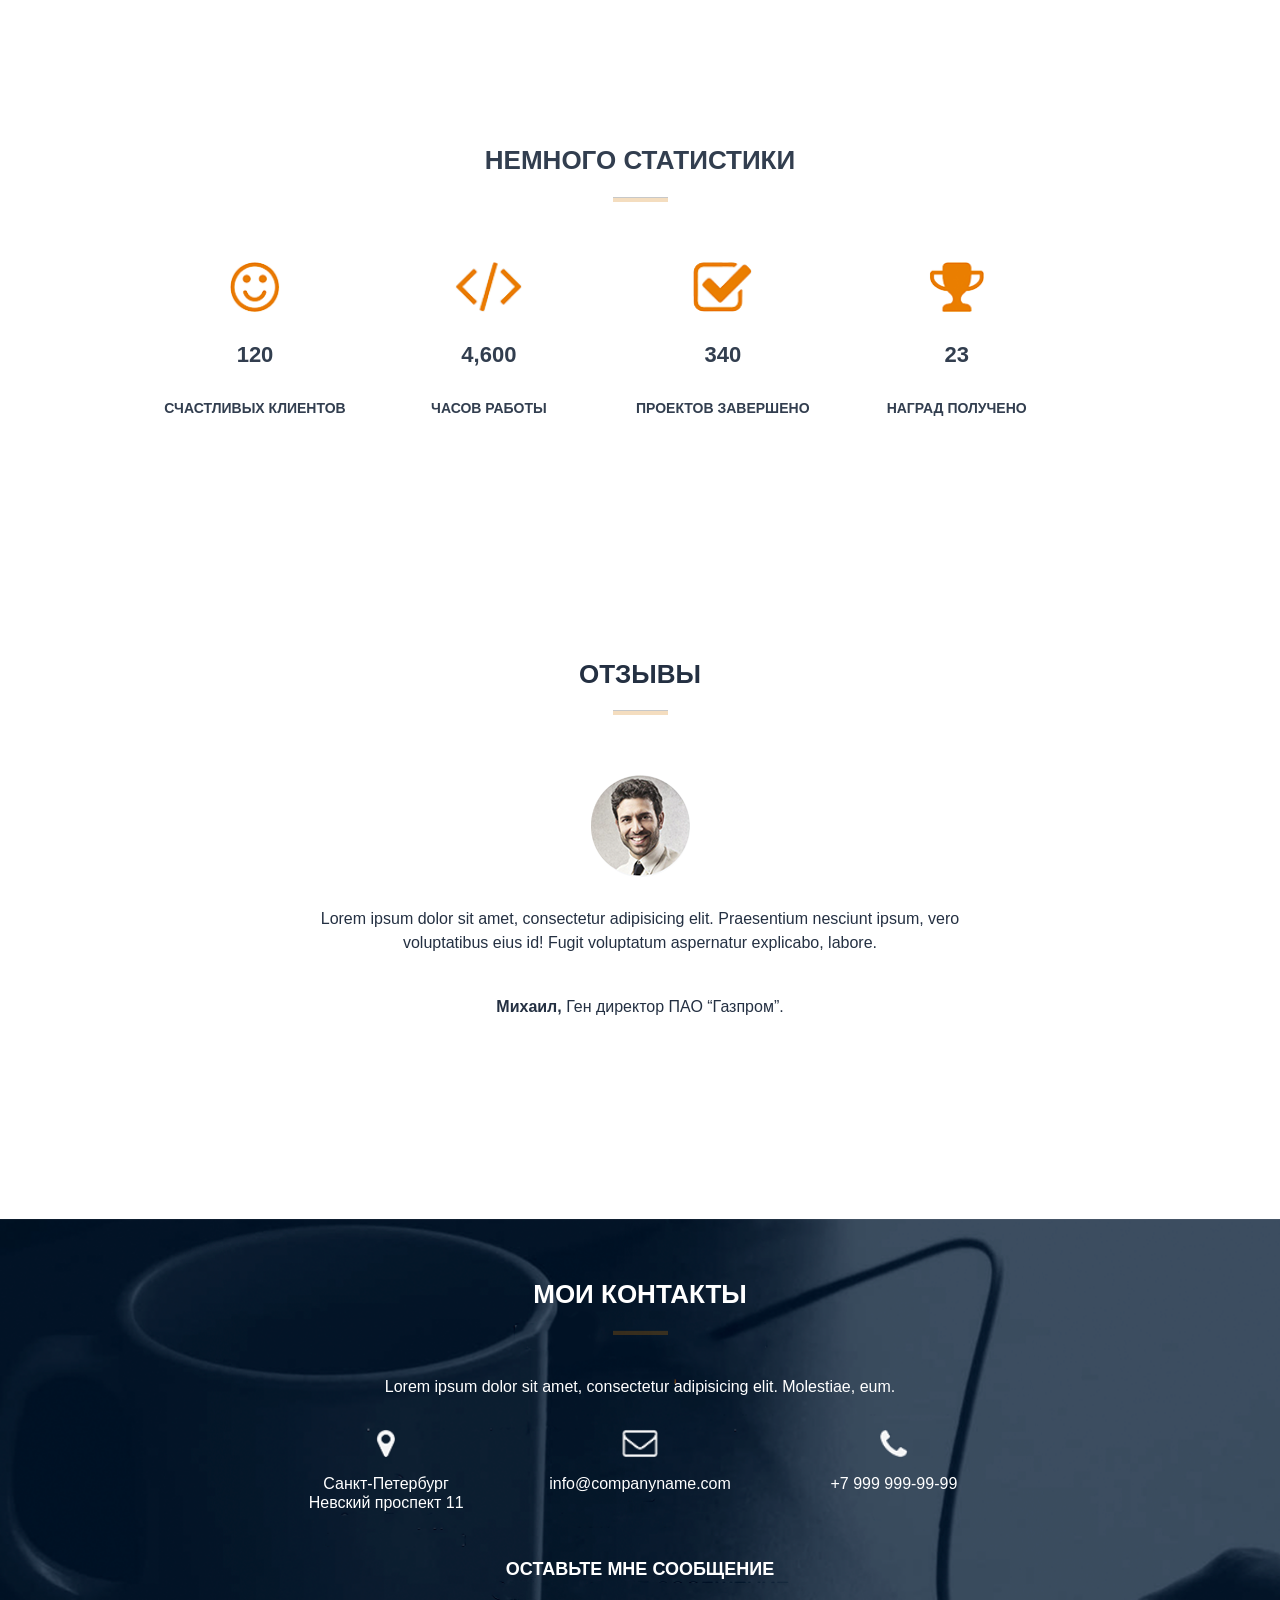
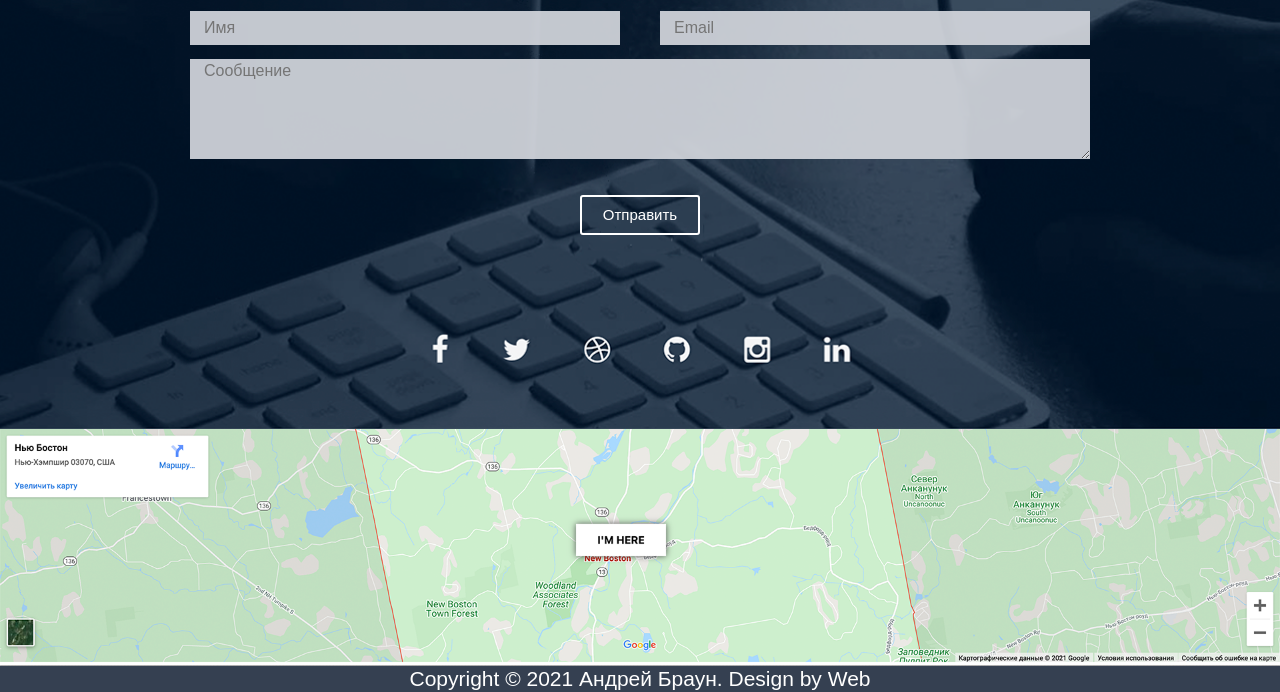
==== commit 8dfe3f9f: "Шапка адаптивная на bootstrap" ====
--- a/src/index.html
+++ b/src/index.html
@@ -3,41 +3,57 @@
 
 <head>
     <meta charset="UTF-8">
+    <meta name="viewport" content="width=device-width, initial-scale=1">
     <title>Андрей Браун - Веб-разработчик </title>
     <link rel="stylesheet" href="css/reset.css">
+    <link rel="stylesheet" href="css/bootstrap.min.css">
     <link rel="stylesheet" href="css/style.css">
-     <link rel="stylesheet" href="https://cdnjs.cloudflare.com/ajax/libs/animate.css/4.1.1/animate.min.css"/>
+    <link rel="stylesheet" href="https://cdnjs.cloudflare.com/ajax/libs/animate.css/4.1.1/animate.min.css"/>
 </head>
 
 <body>
     <div class="loader"> 
     <div class="sign"></div>
     </div>
-    <header>
+   <header>
         <nav>
-            <div class="logo">Андрей Браун</div>
-            <div class="menu">
-                <ul>
-                    <li><a href="#">Обо мне</a></li>
-                    <li><a href="#">Услуги</a></li>
-                    <li><a href="#">Кейсы</a></li>
-                    <li><a href="#">Прайс</a></li>
-                    <li><a href="#">Отзывы</a></li>
-                    <li><a href="#">Контакты</a></li>
-                </ul>
+            <div class="container">
+                <div class="row">
+                    <div class="col-2">
+                        <div class="logo">Андрей Браун</div>
+                    </div>
+                    <div class="col-6 offset-4">
+                        <div class="menu">
+                            <ul>
+                                <li><a href="#">Обо мне</a></li>
+                                <li><a href="#">Услуги</a></li>
+                                <li><a href="#">Кейсы</a></li>
+                                <li><a href="#">Прайс</a></li>
+                                <li><a href="#">Отзывы</a></li>
+                                <li><a href="#">Контакты</a></li>
+                            </ul>
+                        </div>
+                    </div>
+                </div>
             </div>
         </nav>
     </header>
 
-    <div class="main">
-        <div class="title__container animate__animated animate__heartBeat animate__delay-1s	">
-            <h1>Привет <br> Я Андрей Браун</h1>
-            <h4>Фулл стек веб разработчик</h4>
-            <input type="submit" value="Обо мне">
-            <input type="submit" value="Мои работы">
-        </div>
-    </div>
-
+       <div class="main">
+           <div class="container">
+               <div class="title__container animate__animated animate__heartBeat animate__delay-1s	">
+                   <div class="row h-100">
+                       <div class="col-6">
+                           <h1>Привет <br> Я Андрей Браун</h1>
+                           <h4>Фулл стек веб разработчик</h4>
+                           <input type="submit" value="Обо мне">
+                           <input type="submit" value="Мои работы">
+                       </div>
+                   </div>
+               </div>
+           
+       </div>
+    
     <div class="about_me">
         <div class="about_me_container">
             <h2>Обо мне</h2>
@@ -210,6 +226,8 @@
     <footer>
         <h4>Copyright © 2021 Андрей Браун. Design by Web</h4>
     </footer>
+    </div>
+    
 </body>
 
 </html>
--- a/src/css/style.css
+++ b/src/css/style.css
@@ -1,3 +1,9 @@
+/*
+:root {
+    --orange: #d17700;
+    --blue: #344051;
+}
+
 .loader {
     width: 100%;
     height: 100%;
@@ -23,6 +29,7 @@
         transform: rotate(360deg);
     }
 }
+*/
 
 body{
     font-family: Arial, sans-serif;
@@ -31,6 +38,7 @@
 header {
     position: fixed;
     z-index: 100;
+    width: 100%;
 }
 
 nav{
@@ -43,29 +51,27 @@
 .logo{
     float: left;
     color: #fff;
-    font-size: 30px;
+    font-size: 25px;
     line-height: 60px;
-    margin-left: 250px;
     transition-duration: 0.3s;
     transform: scale(1);
 }
 
 .menu{
-    float: left;
-    padding-left: 250px;
-    
+    float: left;    
 }
 
 .menu li{
     float: left;
-    font-size: 16px;
+    font-size: 15px;
     color: #fff;
     line-height: 60px;
-    margin-right: 40px;
+    padding-right: 20px;
     text-transform: uppercase;
 }
 
 .menu li a{
+    text-decoration: none;
     color: white;
     transition-duration: 0.3s;
     transform: scale(1);
@@ -80,13 +86,13 @@
 
 .title__container {
     float: left;
-    margin: 200px 0px 0px 100px;
+/*    margin: 200px 0px 0px 100px;*/
     color: #2c384a;
     text-align: center;
 }
 
 .title__container h1 {
-    font-size: 60px;
+    font-size: 45px;
     font-weight: bold;
      -webkit-animation: move 2s;
     -o-animation: move 2s;
@@ -95,7 +101,7 @@
 }
 
 .title__container h4 {
-    margin-top: 40px;
+/*    margin-top: 40px;*/
     font-size: 22px;
     color: #828a95;
 }
@@ -108,8 +114,10 @@
     background: none;
     border-radius: 5px;
     font-size: 13px;
+/*
     padding: 0px 16px;
     margin: 58px 14px 0px 14px;
+*/
     transition-duration: 0.3s;
 }
 
